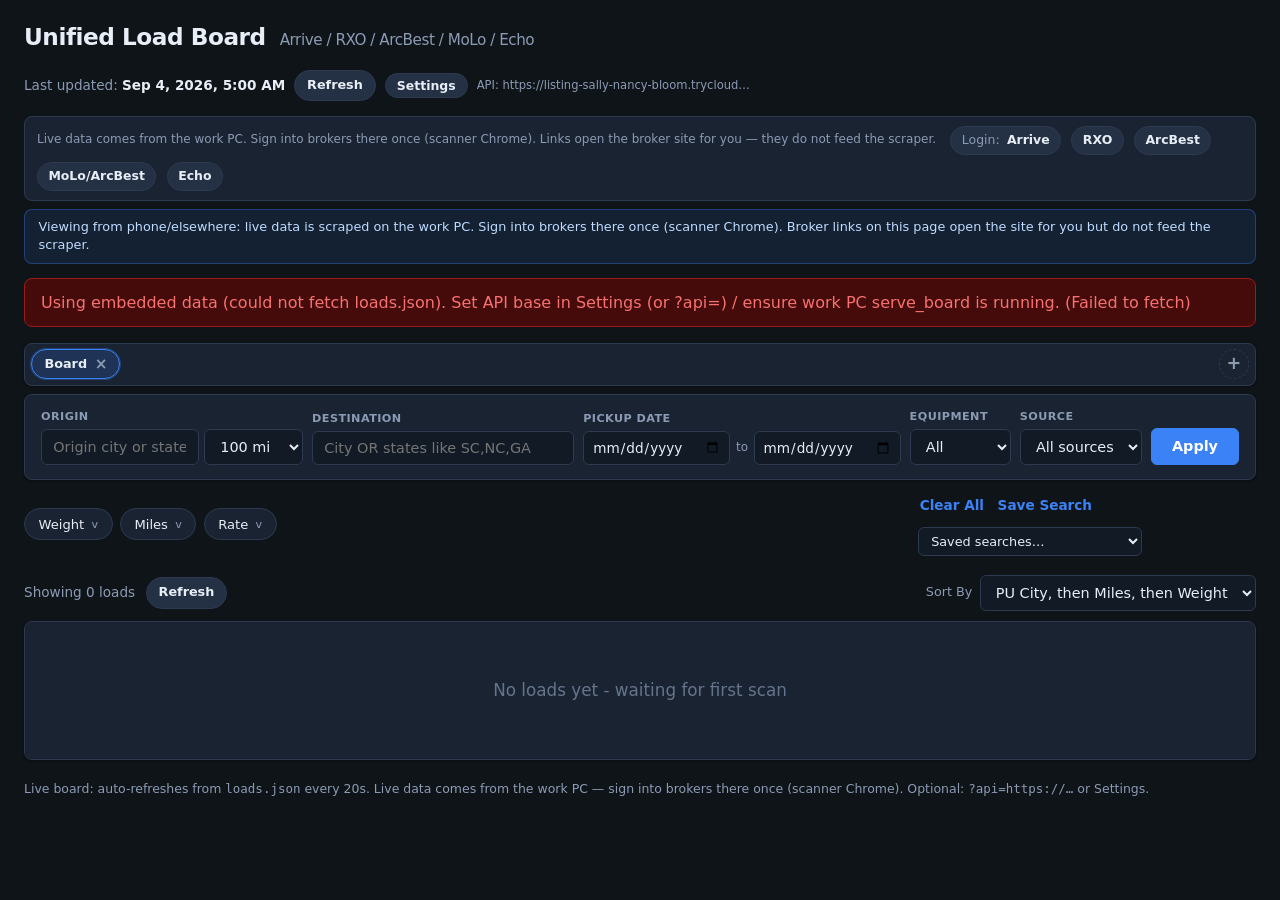
==== docs/index.html @ 33400868 "Initial unified load board: remote UI + quiet work-PC scraper Includes GitHub Pages package under do" ====
<!DOCTYPE html>
<html lang="en">
<head>
  <meta charset="UTF-8" />
  <meta name="viewport" content="width=device-width, initial-scale=1" />
  <title>Unified Load Board - Zygis V</title>
  <style>
    :root {
      --bg: #0f1419;
      --surface: #1a2332;
      --surface-2: #243044;
      --border: #2d3a4f;
      --text: #e8eef7;
      --muted: #8b9bb4;
      --accent: #3b82f6;
      --accent-hover: #2563eb;
      --accent-soft: rgba(59,130,246,.18);
      --arrive: #22c55e;
      --rxo: #f59e0b;
      --arcbest: #a78bfa;
      --echo: #38bdf8;
      --warn-bg: #422006;
      --warn-border: #b45309;
      --warn-text: #fcd34d;
      --empty: #64748b;
      --row-hover: #1e2a3d;
      --input-bg: #121a26;
      --shadow: 0 1px 3px rgba(0,0,0,.35);
      --pop-shadow: 0 8px 28px rgba(0,0,0,.45);
      --radius: 8px;
      --chip-radius: 999px;
      font-family: "Inter", "Segoe UI", system-ui, -apple-system, sans-serif;
    }

    * { box-sizing: border-box; margin: 0; padding: 0; }

    body {
      background: var(--bg);
      color: var(--text);
      min-height: 100vh;
      line-height: 1.45;
      padding: 1.25rem 1.5rem 2.5rem;
    }

    header {
      display: flex;
      flex-wrap: wrap;
      align-items: flex-end;
      justify-content: space-between;
      gap: 1rem;
      margin-bottom: 1.25rem;
    }

    h1 {
      font-size: 1.45rem;
      font-weight: 650;
      letter-spacing: -0.02em;
    }

    h1 span {
      color: var(--muted);
      font-weight: 500;
      font-size: 0.95rem;
      margin-left: 0.4rem;
    }

    .meta {
      color: var(--muted);
      font-size: 0.85rem;
    }

    .meta strong { color: var(--text); font-weight: 550; }

    .meta-actions {
      display: flex;
      flex-wrap: wrap;
      align-items: center;
      gap: 0.55rem;
    }

    .btn-refresh {
      appearance: none;
      border: 1px solid var(--border);
      background: var(--surface-2);
      color: var(--text);
      font: inherit;
      font-size: 0.8rem;
      font-weight: 600;
      padding: 0.35rem 0.75rem;
      border-radius: var(--chip-radius);
      cursor: pointer;
    }
    .btn-refresh:hover { background: var(--border); border-color: var(--muted); }
    .btn-refresh:disabled { opacity: 0.6; cursor: wait; }

    .broker-bar {
      display: flex;
      flex-wrap: wrap;
      align-items: center;
      gap: 0.45rem 0.65rem;
      margin: -0.35rem 0 1rem;
      padding: 0.55rem 0.75rem;
      background: var(--surface);
      border: 1px solid var(--border);
      border-radius: var(--radius);
    }
    .broker-bar .broker-help {
      color: var(--muted);
      font-size: 0.75rem;
      margin-right: 0.25rem;
    }
    .broker-link {
      display: inline-flex;
      align-items: center;
      gap: 0.3rem;
      text-decoration: none;
      color: var(--text);
      background: var(--surface-2);
      border: 1px solid var(--border);
      border-radius: var(--chip-radius);
      padding: 0.28rem 0.65rem;
      font-size: 0.78rem;
      font-weight: 600;
    }
    .broker-link:hover { border-color: var(--accent); color: var(--accent); }
    .broker-link .blabel { color: var(--muted); font-weight: 500; margin-right: 0.15rem; }
    .broker-link.Arrive:hover { border-color: var(--arrive); color: var(--arrive); }
    .broker-link.RXO:hover { border-color: var(--rxo); color: var(--rxo); }
    .broker-link.ArcBest:hover { border-color: var(--arcbest); color: var(--arcbest); }
    .broker-link.MoLo:hover { border-color: #f472b6; color: #f472b6; }
    .broker-link.Echo:hover { border-color: var(--echo); color: var(--echo); }

    .remote-note {
      display: none;
      background: rgba(59,130,246,.12);
      border: 1px solid rgba(59,130,246,.35);
      color: #bfdbfe;
      padding: 0.55rem 0.85rem;
      border-radius: var(--radius);
      margin: -0.5rem 0 0.85rem;
      font-size: 0.8rem;
      line-height: 1.4;
    }
    .remote-note.visible { display: block; }
    .remote-note code { font-size: 0.75rem; }

    .settings-panel {
      display: none;
      background: var(--surface);
      border: 1px solid var(--border);
      border-radius: var(--radius);
      padding: 0.75rem 0.9rem;
      margin: -0.35rem 0 1rem;
      gap: 0.5rem;
      flex-wrap: wrap;
      align-items: center;
    }
    .settings-panel.open { display: flex; }
    .settings-panel label { font-size: 0.78rem; color: var(--muted); }
    .settings-panel input {
      flex: 1 1 220px;
      min-width: 180px;
      background: var(--input-bg);
      border: 1px solid var(--border);
      color: var(--text);
      border-radius: var(--chip-radius);
      padding: 0.35rem 0.7rem;
      font-size: 0.82rem;
    }
    .settings-panel .btn-settings-save,
    .btn-settings {
      background: var(--surface-2);
      border: 1px solid var(--border);
      color: var(--text);
      border-radius: var(--chip-radius);
      padding: 0.28rem 0.7rem;
      font-size: 0.78rem;
      font-weight: 600;
      cursor: pointer;
    }
    .settings-panel .btn-settings-save:hover,
    .btn-settings:hover { border-color: var(--accent); color: var(--accent); }
    .api-base-pill {
      font-size: 0.72rem;
      color: var(--muted);
      max-width: 280px;
      overflow: hidden;
      text-overflow: ellipsis;
      white-space: nowrap;
    }


    .banner {
      display: none;
      background: var(--warn-bg);
      border: 1px solid var(--warn-border);
      color: var(--warn-text);
      padding: 0.65rem 1rem;
      border-radius: var(--radius);
      margin-bottom: 1rem;
      font-size: 0.9rem;
      font-weight: 550;
    }

    .banner.visible { display: block; }

    /* ---- Top search toolbar ---- */
    .search-bar {
      display: flex;
      flex-wrap: wrap;
      gap: 0.55rem;
      align-items: flex-end;
      background: var(--surface);
      border: 1px solid var(--border);
      border-radius: var(--radius);
      padding: 0.85rem 1rem;
      box-shadow: var(--shadow);
      margin-bottom: 0.65rem;
    }

    .field {
      display: flex;
      flex-direction: column;
      gap: 0.25rem;
      font-size: 0.7rem;
      text-transform: uppercase;
      letter-spacing: 0.04em;
      color: var(--muted);
      font-weight: 600;
    }

    .field.grow { flex: 1 1 10rem; min-width: 9rem; }

    input, select, button {
      font-family: inherit;
    }

    input[type="text"], input[type="search"], input[type="number"], input[type="date"], select {
      background: var(--input-bg);
      border: 1px solid var(--border);
      color: var(--text);
      border-radius: 6px;
      padding: 0.5rem 0.7rem;
      font-size: 0.9rem;
      outline: none;
      min-width: 0;
      width: 100%;
    }

    input:focus, select:focus {
      border-color: var(--accent);
      box-shadow: 0 0 0 2px rgba(59,130,246,.25);
    }

    .origin-combo {
      display: flex;
      gap: 0.35rem;
      align-items: stretch;
    }
    .origin-combo input { flex: 1 1 auto; }
    .origin-combo select {
      flex: 0 0 6.2rem;
      width: auto;
    }

    .date-range {
      display: flex;
      align-items: center;
      gap: 0.35rem;
    }
    .date-range input[type="date"] {
      background: var(--input-bg);
      border: 1px solid var(--border);
      color: var(--text);
      border-radius: 6px;
      padding: 0.45rem 0.5rem;
      font-size: 0.85rem;
      min-width: 0;
      width: 9.2rem;
    }
    .date-range .date-sep {
      color: var(--muted);
      font-size: 0.75rem;
      text-transform: none;
      letter-spacing: 0;
      font-weight: 500;
    }

    .btn-search {
      background: var(--accent);
      border: 1px solid var(--accent);
      color: #fff;
      border-radius: 6px;
      padding: 0.5rem 1.25rem;
      font-size: 0.9rem;
      font-weight: 600;
      cursor: pointer;
      align-self: flex-end;
      height: 2.35rem;
      min-width: 5.5rem;
    }

    .btn-search:hover { background: var(--accent-hover); border-color: var(--accent-hover); }

    /* ---- Location tabs ---- */
    .location-tabs {
      display: flex;
      flex-wrap: wrap;
      align-items: center;
      gap: 0.4rem;
      margin-bottom: 0.55rem;
      padding: 0.35rem 0.4rem;
      background: var(--surface);
      border: 1px solid var(--border);
      border-radius: var(--radius);
      box-shadow: var(--shadow);
    }
    .loc-tabs-list {
      display: flex;
      flex-wrap: wrap;
      align-items: center;
      gap: 0.35rem;
      flex: 1 1 auto;
      min-width: 0;
    }
    .loc-tab {
      display: inline-flex;
      align-items: center;
      gap: 0.3rem;
      background: var(--surface-2);
      border: 1px solid var(--border);
      color: var(--text);
      border-radius: var(--chip-radius);
      padding: 0.28rem 0.55rem 0.28rem 0.75rem;
      font-size: 0.8rem;
      font-weight: 600;
      cursor: pointer;
      user-select: none;
      max-width: 14rem;
      height: 1.85rem;
      box-sizing: border-box;
    }
    .loc-tab:hover { border-color: var(--muted); }
    .loc-tab.active {
      border-color: var(--accent);
      background: var(--accent-soft);
      box-shadow: 0 0 0 1px rgba(59,130,246,.35);
    }
    .loc-tab-label {
      overflow: hidden;
      text-overflow: ellipsis;
      white-space: nowrap;
      outline: none;
      min-width: 1.5rem;
      max-width: 11rem;
    }
    .loc-tab-label[contenteditable="true"] {
      background: var(--input-bg);
      border-radius: 4px;
      padding: 0 0.25rem;
      cursor: text;
      user-select: text;
    }
    .loc-tab-close {
      display: inline-flex;
      align-items: center;
      justify-content: center;
      width: 1.15rem;
      height: 1.15rem;
      border-radius: 50%;
      color: var(--muted);
      font-size: 0.95rem;
      line-height: 1;
      flex: 0 0 auto;
      cursor: pointer;
    }
    .loc-tab-close:hover {
      background: rgba(248,113,113,.18);
      color: #f87171;
    }
    .loc-tab-add {
      appearance: none;
      border: 1px dashed var(--border);
      background: transparent;
      color: var(--muted);
      border-radius: var(--chip-radius);
      width: 1.85rem;
      height: 1.85rem;
      font-size: 1.1rem;
      font-weight: 650;
      cursor: pointer;
      flex: 0 0 auto;
      line-height: 1;
      padding: 0;
    }
    .loc-tab-add:hover {
      border-color: var(--accent);
      color: var(--accent);
      background: var(--accent-soft);
    }

    /* ---- Chips row ---- */
    .chips-row {
      display: flex;
      flex-wrap: wrap;
      align-items: center;
      gap: 0.55rem 0.75rem;
      margin-bottom: 0.85rem;
      position: relative;
      overflow: visible;
      padding: 0.15rem 0 0.35rem;
      min-height: 2.2rem;
    }
    .chips-row .chips-left {
      display: flex;
      flex-wrap: wrap;
      align-items: center;
      gap: 0.45rem;
      flex: 1 1 auto;
      min-width: 0;
    }
    .chips-row .chips-actions {
      display: flex;
      flex-wrap: wrap;
      align-items: center;
      gap: 0.65rem;
      margin-left: auto;
      flex: 0 0 auto;
    }
    .link-btn {
      background: none;
      border: none;
      color: var(--accent);
      font-size: 0.85rem;
      font-weight: 600;
      cursor: pointer;
      padding: 0.25rem 0.1rem;
      white-space: nowrap;
    }
    .link-btn:hover { text-decoration: underline; color: var(--accent-hover); }
    .saved-select {
      background: var(--input-bg);
      border: 1px solid var(--border);
      color: var(--text);
      border-radius: 6px;
      padding: 0.3rem 0.5rem;
      font-size: 0.8rem;
      min-width: 9rem;
      max-width: 14rem;
    }

    .chip-wrap {
      position: relative;
      display: inline-flex;
      align-items: center;
      flex: 0 0 auto;
    }

    .chip {
      position: relative;
      display: inline-flex;
      align-items: center;
      gap: 0.35rem;
      background: var(--surface);
      border: 1px solid var(--border);
      color: var(--text);
      border-radius: var(--chip-radius);
      padding: 0.4rem 0.85rem;
      font-size: 0.82rem;
      cursor: pointer;
      user-select: none;
      white-space: nowrap;
      height: 2rem;
      box-sizing: border-box;
    }

    .chip:hover { border-color: var(--accent); }
    .chip.active {
      border-color: var(--accent);
      background: var(--accent-soft);
      box-shadow: 0 0 0 1px rgba(59,130,246,.35);
    }

    .chip .chip-caret {
      color: var(--muted);
      font-size: 0.7rem;
      margin-left: 0.1rem;
    }

    .chip-clear-all {
      background: none;
      border: none;
      color: var(--accent);
      font-size: 0.82rem;
      cursor: pointer;
      padding: 0.35rem 0.5rem;
      text-decoration: underline;
      text-underline-offset: 2px;
    }

    .chip-clear-all:hover { color: var(--accent-hover); }

    .popover {
      display: none !important;
      position: absolute;
      top: calc(100% + 8px);
      left: 0;
      z-index: 50;
      background: var(--surface-2);
      border: 1px solid var(--border);
      border-radius: var(--radius);
      padding: 0.9rem 1rem 0.85rem;
      min-width: 280px;
      box-shadow: var(--pop-shadow);
      white-space: normal;
    }

    .popover.open { display: block !important; }

    .popover h4 {
      font-size: 0.8rem;
      text-transform: uppercase;
      letter-spacing: 0.04em;
      color: var(--muted);
      margin-bottom: 0.65rem;
      font-weight: 650;
    }

    .range-values {
      display: flex;
      justify-content: space-between;
      font-size: 0.85rem;
      font-variant-numeric: tabular-nums;
      margin-bottom: 0.55rem;
      color: var(--text);
    }

    .dual-range {
      position: relative;
      height: 28px;
      margin: 0.2rem 0 0.75rem;
    }

    .dual-range input[type="range"] {
      position: absolute;
      left: 0;
      top: 8px;
      width: 100%;
      margin: 0;
      pointer-events: none;
      -webkit-appearance: none;
      appearance: none;
      background: transparent;
      height: 0;
    }

    .dual-range .track {
      position: absolute;
      left: 0;
      right: 0;
      top: 14px;
      height: 4px;
      background: var(--border);
      border-radius: 2px;
    }

    .dual-range .track-fill {
      position: absolute;
      top: 14px;
      height: 4px;
      background: var(--accent);
      border-radius: 2px;
      pointer-events: none;
    }

    .dual-range input[type="range"]::-webkit-slider-thumb {
      -webkit-appearance: none;
      appearance: none;
      pointer-events: auto;
      width: 16px;
      height: 16px;
      border-radius: 50%;
      background: #fff;
      border: 2px solid var(--accent);
      cursor: pointer;
      box-shadow: 0 1px 3px rgba(0,0,0,.4);
      position: relative;
      z-index: 2;
    }

    .dual-range input[type="range"]::-moz-range-thumb {
      pointer-events: auto;
      width: 16px;
      height: 16px;
      border-radius: 50%;
      background: #fff;
      border: 2px solid var(--accent);
      cursor: pointer;
      box-shadow: 0 1px 3px rgba(0,0,0,.4);
    }

    .dual-range input[type="range"]::-webkit-slider-runnable-track {
      height: 4px;
      background: transparent;
    }

    .dual-range input[type="range"]::-moz-range-track {
      height: 4px;
      background: transparent;
    }

    .range-inputs {
      display: flex;
      gap: 0.5rem;
      margin-bottom: 0.75rem;
    }

    .range-inputs label {
      flex: 1;
      display: flex;
      flex-direction: column;
      gap: 0.2rem;
      font-size: 0.68rem;
      text-transform: uppercase;
      letter-spacing: 0.04em;
      color: var(--muted);
      font-weight: 600;
    }

    .pop-actions {
      display: flex;
      justify-content: flex-end;
      gap: 0.45rem;
    }

    .btn-sm {
      background: var(--surface);
      border: 1px solid var(--border);
      color: var(--text);
      border-radius: 6px;
      padding: 0.35rem 0.7rem;
      font-size: 0.8rem;
      cursor: pointer;
    }

    .btn-sm:hover { background: var(--border); }

    .btn-sm.primary {
      background: var(--accent);
      border-color: var(--accent);
      color: #fff;
      font-weight: 600;
    }

    .btn-sm.primary:hover { background: var(--accent-hover); }

    /* ---- Stats + sort ---- */
    .stats-row {
      display: flex;
      flex-wrap: wrap;
      align-items: center;
      justify-content: space-between;
      gap: 0.75rem;
      margin-bottom: 0.65rem;
    }

    .stats {
      color: var(--muted);
      font-size: 0.85rem;
    }

    .sort-wrap {
      display: flex;
      align-items: center;
      gap: 0.45rem;
      font-size: 0.8rem;
      color: var(--muted);
    }

    .sort-wrap select {
      min-width: 15rem;
      width: auto;
    }

    .table-wrap {
      overflow-x: auto;
      border: 1px solid var(--border);
      border-radius: var(--radius);
      background: var(--surface);
      box-shadow: var(--shadow);
    }

    table {
      width: 100%;
      border-collapse: collapse;
      font-size: 0.875rem;
      min-width: 1280px;
    }

    th, td {
      padding: 0.7rem 0.75rem;
      text-align: left;
      border-bottom: 1px solid var(--border);
      white-space: nowrap;
    }

    th {
      background: var(--surface-2);
      color: var(--muted);
      font-size: 0.72rem;
      text-transform: uppercase;
      letter-spacing: 0.045em;
      font-weight: 650;
      cursor: pointer;
      user-select: none;
      position: sticky;
      top: 0;
      z-index: 1;
    }

    th:hover { color: var(--text); }
    th .sort-ind { opacity: 0.45; margin-left: 0.25rem; font-weight: 700; }
    th.active .sort-ind { opacity: 1; color: var(--accent); }

    tbody tr:hover { background: var(--row-hover); }
    tbody tr:last-child td { border-bottom: none; }

    .num { text-align: right; font-variant-numeric: tabular-nums; }
    th.num { text-align: right; }

    .badge {
      display: inline-block;
      padding: 0.15rem 0.5rem;
      border-radius: 999px;
      font-size: 0.75rem;
      font-weight: 650;
      letter-spacing: 0.02em;
    }

    .badge.Arrive { background: rgba(34,197,94,.15); color: var(--arrive); }
    .badge.RXO { background: rgba(245,158,11,.15); color: var(--rxo); }
    .badge.ArcBest { background: rgba(167,139,250,.15); color: var(--arcbest); }
    .badge.MoLo { background: rgba(244,114,182,.15); color: #f472b6; }
    .badge.Echo { background: rgba(56,189,248,.15); color: var(--echo); }

    .link a {
      color: var(--accent);
      text-decoration: none;
      font-weight: 550;
    }
    .link a:hover { text-decoration: underline; color: var(--accent-hover); }

    .notes {
      max-width: 160px;
      white-space: normal;
      color: var(--muted);
      font-size: 0.8rem;
    }

    .age {
      font-variant-numeric: tabular-nums;
      color: var(--muted);
      font-weight: 550;
    }

    .empty {
      text-align: center;
      padding: 3.5rem 1.5rem;
      color: var(--empty);
      font-size: 1.05rem;
    }

    .error {
      color: #f87171;
      background: #450a0a;
      border: 1px solid #991b1b;
      padding: 0.75rem 1rem;
      border-radius: var(--radius);
      margin-bottom: 1rem;
      display: none;
    }
    .error.visible { display: block; }

    footer {
      margin-top: 1.25rem;
      color: var(--muted);
      font-size: 0.78rem;
    }

    @media (max-width: 720px) {
      body { padding: 1rem; }
      .search-bar .field { flex: 1 1 45%; }
      .sort-wrap { width: 100%; }
      .sort-wrap select { width: 100%; min-width: 0; }
    }
  </style>
</head>
<body>
  <header>
    <div>
      <h1>Unified Load Board <span>Arrive / RXO / ArcBest / MoLo / Echo</span></h1>
    </div>
    <div class="meta-actions">
      <div class="meta">Last updated: <strong id="updatedAt">-</strong></div>
      <button type="button" class="btn-refresh" id="btnRefresh" title="Re-fetch loads.json now">Refresh</button>
      <button type="button" class="btn-settings" id="btnSettings" title="Set remote API base URL">Settings</button>
      <span class="api-base-pill" id="apiBasePill" title="Data API base"></span>
    </div>
  </header>

  <div class="broker-bar" id="brokerBar" aria-label="Broker login links">
    <span class="broker-help" id="brokerHelp">Live data comes from the work PC. Sign into brokers there once (scanner Chrome). Links below open the broker site for you — they do not feed the scraper.</span>
    <a class="broker-link Arrive" href="https://carrier.arrivelogistics.com/find-loads" target="_blank" rel="noopener noreferrer"><span class="blabel">Login:</span> Arrive</a>
    <a class="broker-link RXO" href="https://carrier.rxoconnect.rxo.com/loads/available-loads" target="_blank" rel="noopener noreferrer">RXO</a>
    <a class="broker-link ArcBest" href="https://carriers.arcb.com/Shipments" target="_blank" rel="noopener noreferrer">ArcBest</a>
    <a class="broker-link MoLo" href="https://carriers.arcb.com/Shipments" target="_blank" rel="noopener noreferrer">MoLo/ArcBest</a>
    <a class="broker-link Echo" href="https://echodrive.echo.com/carrier/10261/availableLoads" target="_blank" rel="noopener noreferrer">Echo</a>
  </div>

  <div class="settings-panel" id="settingsPanel" aria-label="API settings">
    <label for="apiBaseInput">API base URL (tunnel or work PC)</label>
    <input type="url" id="apiBaseInput" placeholder="https://xxxx.trycloudflare.com" autocomplete="off" />
    <button type="button" class="btn-settings-save" id="btnSaveApi">Save</button>
    <button type="button" class="btn-settings-save" id="btnClearApi">Clear (same origin)</button>
  </div>

  <div id="remoteNote" class="remote-note" role="status">
    Viewing from phone/elsewhere: live data is scraped on the work PC. Sign into brokers there once (scanner Chrome). Broker links on this page open the site for you but do not feed the scraper.
  </div>

  <div id="sampleBanner" class="banner" role="status">
    Sample data - not live. Rows with EXAMPLE- IDs are placeholders for UI demo only.
  </div>

  <div id="errorBox" class="error" role="alert"></div>

  <!-- Multi-location tabs (each tab keeps its own filter set) -->
  <div class="location-tabs" id="locationTabs" role="tablist" aria-label="Location boards">
    <div class="loc-tabs-list" id="locTabsList"></div>
    <button type="button" class="loc-tab-add" id="locTabAdd" title="Add location tab" aria-label="Add location tab">+</button>
  </div>

  <!-- Top search row (Arrive-like) -->
  <div class="search-bar" id="searchBar">
    <label class="field grow">Origin
      <div class="origin-combo">
        <input type="text" id="filterOrigin" placeholder="Origin city or state" autocomplete="off" aria-label="Origin city or state" />
        <select id="filterRadius" aria-label="Origin radius" title="Origin radius">
          <option value="50">50 mi</option>
          <option value="100" selected>100 mi</option>
          <option value="150">150 mi</option>
          <option value="250">250 mi</option>
          <option value="any">Any</option>
        </select>
      </div>
    </label>
    <label class="field grow">Destination
      <input type="text" id="filterDest" placeholder="City OR states like SC,NC,GA" autocomplete="off" aria-label="Destination city or states (e.g. SC, NC, GA)" title="Enter a city, or multiple US state codes: SC,NC,GA or SC NC GA" />
    </label>
    <label class="field">Pickup date
      <div class="date-range" role="group" aria-label="Pickup date range">
        <input type="date" id="filterPuFrom" aria-label="Pickup from date" />
        <span class="date-sep">to</span>
        <input type="date" id="filterPuTo" aria-label="Pickup to date" />
      </div>
    </label>
    <label class="field">Equipment
      <select id="filterEquipment" aria-label="Filter by equipment">
        <option value="">All</option>
      </select>
    </label>
    <label class="field">Source
      <select id="filterSource" aria-label="Filter by source">
        <option value="">All sources</option>
        <option value="Arrive">Arrive</option>
        <option value="RXO">RXO</option>
        <option value="ArcBest">ArcBest</option>
        <option value="MoLo">MoLo</option>
        <option value="Echo">Echo</option>
      </select>
    </label>
    <button type="button" class="btn-search" id="btnSearch">Apply</button>
  </div>

  <!-- Filter chips with popovers (popover MUST NOT live inside <button>) -->
  <div class="chips-row" id="chipsRow">
    <div class="chips-left">
      <div class="chip-wrap" id="wrapWeight">
        <button type="button" class="chip" id="chipWeight" data-chip="weight" aria-haspopup="true" aria-expanded="false">
          <span class="chip-label">Weight</span><span class="chip-caret">v</span>
        </button>
        <div class="popover" id="popWeight" role="dialog" aria-label="Weight filter">
          <h4>Weight (lbs)</h4>
          <div class="range-values">
            <span id="weightMinLabel">0</span>
            <span id="weightMaxLabel">0</span>
          </div>
          <div class="dual-range" id="weightDual">
            <div class="track"></div>
            <div class="track-fill" id="weightFill"></div>
            <input type="range" id="weightMinRange" aria-label="Min weight" />
            <input type="range" id="weightMaxRange" aria-label="Max weight" />
          </div>
          <div class="range-inputs">
            <label>Min <input type="number" id="weightMinNum" /></label>
            <label>Max <input type="number" id="weightMaxNum" /></label>
          </div>
          <div class="pop-actions">
            <button type="button" class="btn-sm" data-clear="weight">Clear</button>
            <button type="button" class="btn-sm primary" data-done="weight">Done</button>
          </div>
        </div>
      </div>

      <div class="chip-wrap" id="wrapMiles">
        <button type="button" class="chip" id="chipMiles" data-chip="miles" aria-haspopup="true" aria-expanded="false">
          <span class="chip-label">Miles</span><span class="chip-caret">v</span>
        </button>
        <div class="popover" id="popMiles" role="dialog" aria-label="Miles filter">
          <h4>Miles</h4>
          <div class="range-values">
            <span id="milesMinLabel">0</span>
            <span id="milesMaxLabel">0</span>
          </div>
          <div class="dual-range" id="milesDual">
            <div class="track"></div>
            <div class="track-fill" id="milesFill"></div>
            <input type="range" id="milesMinRange" aria-label="Min miles" />
            <input type="range" id="milesMaxRange" aria-label="Max miles" />
          </div>
          <div class="range-inputs">
            <label>Min <input type="number" id="milesMinNum" /></label>
            <label>Max <input type="number" id="milesMaxNum" /></label>
          </div>
          <div class="pop-actions">
            <button type="button" class="btn-sm" data-clear="miles">Clear</button>
            <button type="button" class="btn-sm primary" data-done="miles">Done</button>
          </div>
        </div>
      </div>

      <div class="chip-wrap" id="wrapRate">
        <button type="button" class="chip" id="chipRate" data-chip="rate" aria-haspopup="true" aria-expanded="false">
          <span class="chip-label">Rate</span><span class="chip-caret">v</span>
        </button>
        <div class="popover" id="popRate" role="dialog" aria-label="Rate filter">
          <h4>Rate ($)</h4>
          <div class="range-values">
            <span id="rateMinLabel">0</span>
            <span id="rateMaxLabel">0</span>
          </div>
          <div class="dual-range" id="rateDual">
            <div class="track"></div>
            <div class="track-fill" id="rateFill"></div>
            <input type="range" id="rateMinRange" aria-label="Min rate" />
            <input type="range" id="rateMaxRange" aria-label="Max rate" />
          </div>
          <div class="range-inputs">
            <label>Min <input type="number" id="rateMinNum" /></label>
            <label>Max <input type="number" id="rateMaxNum" /></label>
          </div>
          <div class="pop-actions">
            <button type="button" class="btn-sm" data-clear="rate">Clear</button>
            <button type="button" class="btn-sm primary" data-done="rate">Done</button>
          </div>
        </div>
      </div>
    </div>
    <div class="chips-actions">
      <button type="button" class="link-btn" id="clearAll">Clear All</button>
      <button type="button" class="link-btn" id="btnSaveSearch">Save Search</button>
      <select id="savedSearches" class="saved-select" aria-label="Saved searches">
        <option value="">Saved searches…</option>
      </select>
    </div>
  </div>

  <div class="stats-row">
    <div class="stats-left" style="display:flex;align-items:center;gap:0.65rem;flex-wrap:wrap;">
      <div class="stats" id="stats">Showing 0 loads</div>
      <button type="button" class="btn-refresh" id="btnRefreshStats" title="Re-fetch loads.json now">Refresh</button>
    </div>
    <div class="sort-wrap">
      <label for="sortPreset">Sort By</label>
      <select id="sortPreset" aria-label="Sort By">
        <option value="pu_miles_weight">PU City, then Miles, then Weight</option>
        <option value="miles_asc">Closest miles (low-high)</option>
        <option value="miles_desc">Farthest miles</option>
        <option value="weight_desc">Heaviest weight</option>
        <option value="weight_asc">Lightest weight</option>
        <option value="rate_desc">Highest rate</option>
        <option value="rate_asc">Lowest rate</option>
        <option value="newest">Newest on board</option>
        <option value="column">Column header (manual)</option>
      </select>
    </div>
  </div>

  <div class="table-wrap">
    <table id="loadsTable" aria-label="Consolidated loads">
      <thead>
        <tr>
          <th data-key="source">Source <span class="sort-ind">*</span></th>
          <th data-key="id">Load # <span class="sort-ind">*</span></th>
          <th data-key="pickup_city">PU City <span class="sort-ind">*</span></th>
          <th data-key="pickup_date">PU Date <span class="sort-ind">*</span></th>
          <th data-key="pickup_time">PU Time <span class="sort-ind">*</span></th>
          <th data-key="delivery_city">Del City <span class="sort-ind">*</span></th>
          <th data-key="delivery_date">Del Date <span class="sort-ind">*</span></th>
          <th data-key="delivery_time">Del Time <span class="sort-ind">*</span></th>
          <th class="num" data-key="weight">Weight <span class="sort-ind">*</span></th>
          <th class="num" data-key="pallets">Pallets <span class="sort-ind">*</span></th>
          <th data-key="equipment">Equip <span class="sort-ind">*</span></th>
          <th class="num" data-key="miles">Miles <span class="sort-ind">*</span></th>
          <th class="num" data-key="rate">Rate <span class="sort-ind">*</span></th>
          <th class="num" data-key="rpm">RPM <span class="sort-ind">*</span></th>
          <th data-key="seen_age">On board <span class="sort-ind">*</span></th>
          <th data-key="notes">Notes <span class="sort-ind">*</span></th>
        </tr>
      </thead>
      <tbody id="tbody"></tbody>
    </table>
    <div id="emptyState" class="empty" hidden>No loads yet - waiting for first scan</div>
  </div>

  <footer>
    Live board: auto-refreshes from <code>loads.json</code> every 20s. Live data comes from the work PC — sign into brokers there once (scanner Chrome). Optional: <code>?api=https://…</code> or Settings.
  </footer>

  <script src="config.js"></script>
  <script>
    (function () {
      const EMPTY = "-";
      const API_LS_KEY = "ulb_api_base";

      function resolveApiBase() {
        try {
          const q = new URLSearchParams(location.search).get("api");
          if (q && String(q).trim()) return String(q).trim().replace(/\/+$/, "");
        } catch (_) {}
        try {
          const ls = localStorage.getItem(API_LS_KEY);
          if (ls && String(ls).trim()) return String(ls).trim().replace(/\/+$/, "");
        } catch (_) {}
        try {
          if (typeof window.ULB_API_BASE === "string" && window.ULB_API_BASE.trim()) {
            return window.ULB_API_BASE.trim().replace(/\/+$/, "");
          }
        } catch (_) {}
        return "";
      }

      let API_BASE = resolveApiBase();

      function apiUrl(path) {
        const p = String(path || "").replace(/^\/+/, "");
        if (!API_BASE) return p;
        return API_BASE.replace(/\/+$/, "") + "/" + p;
      }

      function refreshApiUi() {
        const pill = document.getElementById("apiBasePill");
        const note = document.getElementById("remoteNote");
        const help = document.getElementById("brokerHelp");
        const input = document.getElementById("apiBaseInput");
        if (pill) {
          pill.textContent = API_BASE ? ("API: " + API_BASE) : "API: same origin";
          pill.title = API_BASE || location.origin || "same origin";
        }
        if (input && document.activeElement !== input) input.value = API_BASE || "";
        const remote = !!API_BASE || (location.hostname && location.hostname !== "localhost" && location.hostname !== "127.0.0.1");
        if (note) {
          if (remote) note.classList.add("visible");
          else note.classList.remove("visible");
        }
        if (help) {
          help.textContent = remote
            ? "Live data comes from the work PC. Sign into brokers there once (scanner Chrome). Links open the broker site for you — they do not feed the scraper."
            : "Local board: keep scanner Chrome signed in on this PC. Broker links open login pages (use the scanner Chrome profile for scraping).";
        }
      }

      const state = {
        loads: [],
        updatedAt: null,
        sortPreset: "pu_miles_weight",
        sortKey: "pickup_city",
        sortDir: "asc",
        dataSource: null,
        pickupFrom: "",
        pickupTo: "",
        // Applied filter snapshot (Search/Apply copies UI into these)
        applied: null,
        // Applied range filters (null = full / inactive)
        weightMin: null,
        weightMax: null,
        milesMin: null,
        milesMax: null,
        rateMin: null,
        rateMax: null,
        // Data-derived bounds
        bounds: {
          weight: { min: 0, max: 0 },
          miles: { min: 0, max: 0 },
          rate: { min: 0, max: 0 },
        },
        cityCoords: {},
        originIndex: {},
        zipCoords: {},
      };

      const el = {
        tbody: document.getElementById("tbody"),
        empty: document.getElementById("emptyState"),
        updatedAt: document.getElementById("updatedAt"),
        banner: document.getElementById("sampleBanner"),
        error: document.getElementById("errorBox"),
        stats: document.getElementById("stats"),
        origin: document.getElementById("filterOrigin"),
        radius: document.getElementById("filterRadius"),
        dest: document.getElementById("filterDest"),
        equipment: document.getElementById("filterEquipment"),
        source: document.getElementById("filterSource"),
        puFrom: document.getElementById("filterPuFrom"),
        puTo: document.getElementById("filterPuTo"),
        sortPreset: document.getElementById("sortPreset"),
        btnSearch: document.getElementById("btnSearch"),
        locTabsList: document.getElementById("locTabsList"),
        locTabAdd: document.getElementById("locTabAdd"),
        clearAll: document.getElementById("clearAll"),
        btnSaveSearch: document.getElementById("btnSaveSearch"),
        btnRefresh: document.getElementById("btnRefresh"),
        btnRefreshStats: document.getElementById("btnRefreshStats"),
        savedSearches: document.getElementById("savedSearches"),
        table: document.getElementById("loadsTable"),
        chipWeight: document.getElementById("chipWeight"),
        chipMiles: document.getElementById("chipMiles"),
        chipRate: document.getElementById("chipRate"),
      };

      function rpm(load) {
        if (load.rate == null || load.miles == null || Number(load.miles) === 0) return null;
        return Number(load.rate) / Number(load.miles);
      }

      /**
       * parseWeight(val): number from "43290", "43,290 LBS", "30.1".
       * If string clearly contains "ton"/"tons", treat as tons*2000.
       * Arrive-style small decimals like 30.1 with no tons marker are kept as-is
       * (filter on the numeric value; do not auto-scale to pounds).
       */
      function parseWeight(val) {
        if (val == null || val === "") return null;
        if (typeof val === "number" && !Number.isNaN(val)) return val;
        const s = String(val).trim();
        const cleaned = s.replace(/,/g, "");
        const m = cleaned.match(/(\d+(?:\.\d+)?)/);
        if (!m) return null;
        let n = parseFloat(m[1]);
        if (Number.isNaN(n)) return null;
        if (/\btons?\b/i.test(s)) n = n * 2000;
        return n;
      }

      /** parseMiles(val): number from miles field */
      function parseMiles(val) {
        if (val == null || val === "") return null;
        if (typeof val === "number" && !Number.isNaN(val)) return val;
        const cleaned = String(val).replace(/,/g, "");
        const m = cleaned.match(/(\d+(?:\.\d+)?)/);
        if (!m) return null;
        const n = parseFloat(m[1]);
        return Number.isNaN(n) ? null : n;
      }

      /** cityMatch(hay, needle): case-insensitive includes */
      function cityMatch(hay, needle) {
        if (!needle) return true;
        return String(hay || "").toLowerCase().includes(String(needle).toLowerCase());
      }

      /** US state / DC codes for dest multi-state filter */
      const US_STATE_CODES = {
        AL:1,AK:1,AZ:1,AR:1,CA:1,CO:1,CT:1,DE:1,FL:1,GA:1,HI:1,ID:1,IL:1,IN:1,IA:1,KS:1,
        KY:1,LA:1,ME:1,MD:1,MA:1,MI:1,MN:1,MS:1,MO:1,MT:1,NE:1,NV:1,NH:1,NJ:1,NM:1,NY:1,
        NC:1,ND:1,OH:1,OK:1,OR:1,PA:1,RI:1,SC:1,SD:1,TN:1,TX:1,UT:1,VT:1,VA:1,WA:1,WV:1,
        WI:1,WY:1,DC:1
      };

      /**
       * If dest looks like a list of 2-letter US state codes (2+ codes, or a single
       * valid state alone), return uppercase codes[]; else null (use cityMatch).
       * Accepts: "SC, NC, GA" | "SC NC GA" | "SC/NC/GA" | "SC"
       */
      function parseDestStateList(destQ) {
        const raw = String(destQ || "").trim();
        if (!raw) return null;
        // City strings like "Hartsville, SC" or "Dallas, TX 75201" are NOT state lists
        if (/,/.test(raw) && /[A-Za-z]{3,}/.test(raw)) return null;
        const parts = raw.split(/[,\/|\s]+/).map((p) => p.trim()).filter(Boolean);
        if (!parts.length) return null;
        const codes = [];
        for (const p of parts) {
          if (!/^[A-Za-z]{2}$/.test(p)) return null;
          const up = p.toUpperCase();
          if (!US_STATE_CODES[up]) return null;
          if (codes.indexOf(up) < 0) codes.push(up);
        }
        if (codes.length >= 2) return codes;
        if (codes.length === 1) return codes; // single 2-letter state alone
        return null;
      }

      /** Parse delivery state from delivery_city / destination blobs. */
      function parseDeliveryState(load) {
        const hay = String(
          (load && (load.delivery_city || load.destination || load.delivery || "")) || ""
        ).replace(/\s+/g, " ").trim();
        if (!hay) return "";
        // "City, SC 29550" | "Hartsville, SC" | "SC 29550" | "PA 16881" | "... SC"
        let m = hay.match(/,\s*([A-Za-z]{2})(?:\s+\d{5}(?:-\d{4})?)?\s*$/);
        if (m && US_STATE_CODES[m[1].toUpperCase()]) return m[1].toUpperCase();
        m = hay.match(/^([A-Za-z]{2})(?:\s+\d{5}(?:-\d{4})?)?\s*$/);
        if (m && US_STATE_CODES[m[1].toUpperCase()]) return m[1].toUpperCase();
        m = hay.match(/\b([A-Za-z]{2})\s+\d{5}(?:-\d{4})?\b/);
        if (m && US_STATE_CODES[m[1].toUpperCase()]) return m[1].toUpperCase();
        m = hay.match(/\b([A-Za-z]{2})\s*$/);
        if (m && US_STATE_CODES[m[1].toUpperCase()]) return m[1].toUpperCase();
        return "";
      }

      function parseCityState(s) {
        s = String(s || "").replace(/\s+/g, " ").trim();
        s = s.replace(/\s+\d{5}(-\d{4})?$/, "");
        const m = s.match(/^(.+),\s*([A-Za-z]{2})$/);
        if (m) return { city: m[1].trim(), state: m[2].toUpperCase() };
        return { city: s, state: "" };
      }

      function haversineMiles(lat1, lon1, lat2, lon2) {
        const R = 3958.7613;
        const toRad = (d) => (d * Math.PI) / 180;
        const dLat = toRad(lat2 - lat1);
        const dLon = toRad(lon2 - lon1);
        const a =
          Math.sin(dLat / 2) * Math.sin(dLat / 2) +
          Math.cos(toRad(lat1)) * Math.cos(toRad(lat2)) *
            Math.sin(dLon / 2) * Math.sin(dLon / 2);
        return 2 * R * Math.asin(Math.min(1, Math.sqrt(a)));
      }

      function lookupOriginCoords(query) {
        const q = String(query || "").trim();
        if (!q) return null;
        const parsed = parseCityState(q);
        if (parsed.city && parsed.state) {
          const key = parsed.city.toLowerCase() + ", " + parsed.state.toLowerCase();
          const hit = state.originIndex[key];
          if (hit) return { lat: hit[0], lon: hit[1], key: key };
        }
        if (state.cityCoords[q]) {
          const c = state.cityCoords[q];
          return { lat: c.lat, lon: c.lon, key: q };
        }
        const needle = q.toLowerCase();
        let best = null;
        for (const [k, v] of Object.entries(state.originIndex)) {
          if (k === needle) return { lat: v[0], lon: v[1], key: k };
          if (!best && (k.includes(needle) || needle.includes(k.split(",")[0].trim()))) {
            best = { lat: v[0], lon: v[1], key: k };
          }
        }
        return best;
      }

      function lookupZip(zip) {
        if (!zip) return null;
        const z = String(zip).replace(/\D/g, "").slice(0, 5);
        if (z.length !== 5) return null;
        const rec = state.zipCoords[z];
        if (!rec) return null;
        if (rec.lat != null && rec.lon != null) return { lat: rec.lat, lon: rec.lon, label: rec.label || "" };
        if (rec.label) {
          const key = String(rec.label).toLowerCase();
          const hit = state.originIndex[key];
          if (hit) return { lat: hit[0], lon: hit[1], label: rec.label };
        }
        return rec.label ? { label: rec.label } : null;
      }

      function coordsForLoadCity(rawCity) {
        if (!rawCity) return null;
        if (state.cityCoords[rawCity]) {
          const c = state.cityCoords[rawCity];
          return { lat: c.lat, lon: c.lon };
        }
        const s = String(rawCity).trim();
        // RXO-style "IL 60410" or bare zip
        let m = s.match(/^([A-Za-z]{2})\s+(\d{5})(?:-\d{4})?$/);
        if (m) {
          const z = lookupZip(m[2]);
          if (z && z.lat != null) return { lat: z.lat, lon: z.lon };
        }
        m = s.match(/\b(\d{5})(?:-\d{4})?\b/);
        if (m) {
          const z = lookupZip(m[1]);
          if (z && z.lat != null) return { lat: z.lat, lon: z.lon };
        }
        const parsed = parseCityState(rawCity);
        if (parsed.city && parsed.state) {
          const key = parsed.city.toLowerCase() + ", " + parsed.state.toLowerCase();
          const hit = state.originIndex[key];
          if (hit) return { lat: hit[0], lon: hit[1] };
        }
        return null;
      }

      function displayCity(rawCity) {
        const s = String(rawCity || "").trim();
        if (!s) return "";
        let m = s.match(/^([A-Za-z]{2})\s+(\d{5})(?:-\d{4})?$/);
        if (m) {
          const z = lookupZip(m[2]);
          if (z && z.label) return z.label + " " + m[2];
        }
        return s;
      }

      function originRadiusMiles() {
        if (el.radius.value === "any") return Infinity;
        const v = parseInt(el.radius.value, 10);
        return Number.isFinite(v) ? v : 100;
      }

      function parsePallets(val) {
        if (val == null || val === "") return null;
        if (typeof val === "number" && !Number.isNaN(val)) return val;
        const cleaned = String(val).replace(/,/g, "");
        const m = cleaned.match(/(\d+(?:\.\d+)?)/);
        if (!m) return null;
        const n = parseFloat(m[1]);
        return Number.isNaN(n) ? null : n;
      }

      function parseRate(val) {
        if (val == null || val === "") return null;
        if (typeof val === "number" && !Number.isNaN(val)) return val;
        const cleaned = String(val).replace(/[$,]/g, "");
        const m = cleaned.match(/(\d+(?:\.\d+)?)/);
        if (!m) return null;
        const n = parseFloat(m[1]);
        return Number.isNaN(n) ? null : n;
      }

      function formatWeight(val) {
        if (val == null || val === "") return EMPTY;
        if (typeof val === "number" && !Number.isNaN(val)) {
          return val.toLocaleString(undefined, { maximumFractionDigits: 0 });
        }
        const s = String(val).trim();
        return s || EMPTY;
      }

      function formatPallets(val) {
        if (val == null || val === "") return EMPTY;
        if (typeof val === "number" && !Number.isNaN(val)) return String(val);
        const s = String(val).trim();
        return s || EMPTY;
      }

      function formatMoney(n) {
        if (n == null || n === "") return EMPTY;
        return "$" + Number(n).toLocaleString(undefined, { maximumFractionDigits: 0 });
      }

      function formatRpm(n) {
        if (n == null || Number.isNaN(n)) return EMPTY;
        return "$" + n.toFixed(2);
      }

      function formatNum(n) {
        if (n == null || n === "") return EMPTY;
        return Number(n).toLocaleString();
      }

      function formatCell(v) {
        if (v == null || v === "") return EMPTY;
        return String(v);
      }

      function formatUpdated(iso) {
        if (!iso) return EMPTY;
        try {
          const dt = new Date(iso);
          if (Number.isNaN(dt.getTime())) return iso;
          return dt.toLocaleString(undefined, {
            dateStyle: "medium",
            timeStyle: "short",
          });
        } catch (_) {
          return iso;
        }
      }

      function asciiDashes(s) {
        return String(s == null ? "" : s)
          .replace(/[\u2013\u2014\u2012\u2015]/g, "-")
          .replace(/\u2026/g, "...")
          .replace(/[\u2190-\u21FF]/g, "-")
          .replace(/\u00B7/g, "|");
      }

      function normalizeCityKey(s) {
        return String(s || "")
          .toLowerCase()
          .replace(/[^a-z0-9]+/g, " ")
          .trim();
      }

      function displayNotes(load) {
        const pu = load.pickup_city || load.origin || "";
        const de = load.delivery_city || load.destination || "";
        const parts = [];
        if (load.status) parts.push(String(load.status));
        if (load.notes) parts.push(String(load.notes));
        let raw = asciiDashes(parts.filter(Boolean).join(" | ")).trim();
        if (!raw) return "";

        const norm = normalizeCityKey(raw);
        const puKey = normalizeCityKey(pu);
        const deKey = normalizeCityKey(de);
        if (puKey && deKey) {
          const onlyCities =
            norm === puKey + " " + deKey ||
            norm === deKey + " " + puKey ||
            norm === puKey + " " + puKey ||
            (norm === puKey && norm === deKey);
          if (onlyCities) return "";
        }
        if (puKey && !deKey && norm === puKey) return "";
        if (deKey && !puKey && norm === deKey) return "";

        const laneLike = asciiDashes(raw)
          .split(/\s*[|/]\s*|\s+-\s+/)
          .map(normalizeCityKey)
          .filter(Boolean);
        if (
          laneLike.length >= 1 &&
          laneLike.length <= 2 &&
          laneLike.every((c) => c === puKey || c === deKey)
        ) {
          return "";
        }

        return raw;
      }

      function hasExampleRows(loads) {
        return loads.some(
          (l) =>
            String(l.id || "").toUpperCase().startsWith("EXAMPLE-") ||
            String(l.notes || "").toUpperCase().includes("EXAMPLE")
        );
      }

      function populateEquipmentOptions(loads) {
        const current = el.equipment.value;
        el.equipment.innerHTML = "";
        const opts = [
          { value: "", label: "All" },
          { value: "Dry Van", label: "Dry Van" },
          { value: "Reefer", label: "Reefer" },
        ];
        opts.forEach((o) => {
          const opt = document.createElement("option");
          opt.value = o.value;
          opt.textContent = o.label;
          el.equipment.appendChild(opt);
        });
        if (current === "Dry Van" || current === "Reefer" || current === "") {
          el.equipment.value = current;
        } else if (/reefer/i.test(current)) {
          el.equipment.value = "Reefer";
        } else if (/van/i.test(current)) {
          el.equipment.value = "Dry Van";
        } else {
          el.equipment.value = "";
        }
      }

      function pickupCity(l) {
        return displayCity(l.pickup_city || l.origin || "");
      }

      function deliveryCity(l) {
        return displayCity(l.delivery_city || l.destination || "");
      }

      /** Best-effort pickup date parse; returns Date at local midnight or null */
      function parsePickupDate(val) {
        if (val == null || val === "") return null;
        const s = String(val).trim();
        const yearNow = new Date().getFullYear();
        // ISO / YYYY-MM-DD
        let m = s.match(/^(\d{4})-(\d{2})-(\d{2})/);
        if (m) {
          const d = new Date(Number(m[1]), Number(m[2]) - 1, Number(m[3]));
          return Number.isNaN(d.getTime()) ? null : d;
        }
        // MM-DD-YYYY or MM/DD/YYYY (ArcBest)
        m = s.match(/^(\d{1,2})[\/\-](\d{1,2})[\/\-](\d{2,4})/);
        if (m) {
          let y = Number(m[3]);
          if (y < 100) y += 2000;
          const d = new Date(y, Number(m[1]) - 1, Number(m[2]));
          return Number.isNaN(d.getTime()) ? null : d;
        }
        // "Fri Sep 11" / "Sep 11" / "SEP 04" (Arrive / Echo) — assume current year
        m = s.match(/(?:Mon|Tue|Wed|Thu|Fri|Sat|Sun)?\s*(Jan|Feb|Mar|Apr|May|Jun|Jul|Aug|Sep|Oct|Nov|Dec)[a-z]*\s+(\d{1,2})(?:,?\s*(\d{4}))?/i);
        if (m) {
          const months = {jan:0,feb:1,mar:2,apr:3,may:4,jun:5,jul:6,aug:7,sep:8,oct:9,nov:10,dec:11};
          const mo = months[m[1].slice(0,3).toLowerCase()];
          const day = Number(m[2]);
          const y = m[3] ? Number(m[3]) : yearNow;
          const d = new Date(y, mo, day);
          return Number.isNaN(d.getTime()) ? null : d;
        }
        const tryDate = new Date(s);
        if (!Number.isNaN(tryDate.getTime())) {
          return new Date(tryDate.getFullYear(), tryDate.getMonth(), tryDate.getDate());
        }
        return null;
      }

      function equipmentFamily(s) {
        const t = String(s || "").toLowerCase().replace(/[^a-z0-9]+/g, " ").trim();
        if (!t) return "";
        // Reefer wins if mentioned (Echo can list Van + Reefer on one load)
        if (/reefer|refrigerat/.test(t)) return "reefer";
        if (/van|dry\s*van|\bv\b|\bvr\b/.test(t)) return "van";
        if (/flat|\bfd\b/.test(t)) return "flatbed";
        return t;
      }

      function equipmentMatch(loadEquip, filterEquip) {
        if (!filterEquip) return true;
        const a = String(loadEquip || "").toLowerCase().trim();
        const b = String(filterEquip || "").toLowerCase().trim();
        if (!a) return true; // unknown equip kept
        const fa = equipmentFamily(a);
        const fb = equipmentFamily(b);
        // Dual "Van or Reefer" / "Van/Reefer" should match Dry Van AND Reefer filters
        if (fb === "van") return fa === "van" || /\bvan\b|dry\s*van/.test(a);
        if (fb === "reefer") return fa === "reefer" || /reefer|refrigerat/.test(a);
        if (a === b || a.includes(b) || b.includes(a)) return true;
        return fa && fb && fa === fb;
      }

      function isoDate(d) {
        const y = d.getFullYear();
        const m = String(d.getMonth() + 1).padStart(2, "0");
        const day = String(d.getDate()).padStart(2, "0");
        return y + "-" + m + "-" + day;
      }

      function initDateInputs() {
        const today = startOfToday();
        const max = addDays(today, 30);
        el.puFrom.min = isoDate(today);
        el.puTo.min = isoDate(today);
        el.puFrom.max = isoDate(max);
        el.puTo.max = isoDate(max);
        if (!el.puFrom.value) el.puFrom.value = "";
        if (!el.puTo.value) el.puTo.value = "";
      }

      function startOfToday() {
        const n = new Date();
        return new Date(n.getFullYear(), n.getMonth(), n.getDate());
      }

      function addDays(d, n) {
        const x = new Date(d.getTime());
        x.setDate(x.getDate() + n);
        return x;
      }

      function nullsLastCmp(av, bv, dir) {
        const aNull = av == null || av === "";
        const bNull = bv == null || bv === "";
        if (aNull && bNull) return 0;
        if (aNull) return 1;
        if (bNull) return -1;
        if (typeof av === "number" && typeof bv === "number") return (av - bv) * dir;
        return String(av).localeCompare(String(bv), undefined, {
          numeric: true,
          sensitivity: "base",
        }) * dir;
      }

      function sortRows(rows) {
        const preset = state.sortPreset;
        const copy = rows.slice();

        if (preset === "pu_miles_weight") {
          copy.sort((a, b) => {
            let c = nullsLastCmp(
              String(pickupCity(a)).toLowerCase(),
              String(pickupCity(b)).toLowerCase(),
              1
            );
            if (c !== 0) return c;
            c = nullsLastCmp(parseMiles(a.miles), parseMiles(b.miles), 1);
            if (c !== 0) return c;
            return nullsLastCmp(parseWeight(a.weight), parseWeight(b.weight), -1);
          });
          return copy;
        }

        if (preset === "miles_asc" || preset === "miles_desc") {
          const dir = preset === "miles_asc" ? 1 : -1;
          copy.sort((a, b) =>
            nullsLastCmp(parseMiles(a.miles), parseMiles(b.miles), dir)
          );
          return copy;
        }

        if (preset === "weight_desc" || preset === "weight_asc") {
          const dir = preset === "weight_asc" ? 1 : -1;
          copy.sort((a, b) =>
            nullsLastCmp(parseWeight(a.weight), parseWeight(b.weight), dir)
          );
          return copy;
        }

        if (preset === "rate_desc" || preset === "rate_asc") {
          const dir = preset === "rate_asc" ? 1 : -1;
          copy.sort((a, b) =>
            nullsLastCmp(parseRate(a.rate), parseRate(b.rate), dir)
          );
          return copy;
        }

        if (preset === "newest") {
          copy.sort((a, b) =>
            nullsLastCmp(a.first_seen_at || "", b.first_seen_at || "", -1)
          );
          return copy;
        }

        // column header mode
        const key = state.sortKey;
        const dir = state.sortDir === "asc" ? 1 : -1;
        copy.sort((a, b) => {
          let av, bv;
          if (key === "rpm") {
            av = rpm(a);
            bv = rpm(b);
          } else if (key === "seen_age") {
            av = a.first_seen_at || "";
            bv = b.first_seen_at || "";
          } else if (key === "pickup_city") {
            av = pickupCity(a);
            bv = pickupCity(b);
          } else if (key === "delivery_city") {
            av = deliveryCity(a);
            bv = deliveryCity(b);
          } else if (key === "weight") {
            av = parseWeight(a.weight);
            bv = parseWeight(b.weight);
          } else if (key === "pallets") {
            av = parsePallets(a.pallets);
            bv = parsePallets(b.pallets);
          } else if (key === "miles") {
            av = parseMiles(a.miles);
            bv = parseMiles(b.miles);
          } else if (key === "rate") {
            av = parseRate(a.rate);
            bv = parseRate(b.rate);
          } else if (key === "notes") {
            av = displayNotes(a);
            bv = displayNotes(b);
          } else {
            av = a[key];
            bv = b[key];
          }
          return nullsLastCmp(av, bv, dir);
        });
        return copy;
      }

      function matchesPickupDateRange(l, fromStr, toStr) {
        if (!fromStr && !toStr) return true;
        const d = parsePickupDate(l.pickup_date || l.pickup);
        if (!d) return true; // keep unparsable
        if (fromStr) {
          const from = parsePickupDate(fromStr);
          if (from && d.getTime() < from.getTime()) return false;
        }
        if (toStr) {
          const to = parsePickupDate(toStr);
          if (to && d.getTime() > to.getTime()) return false;
        }
        return true;
      }

      function readUiFilters() {
        return {
          origin: el.origin.value.trim(),
          radius: el.radius.value,
          dest: el.dest.value.trim(),
          equipment: el.equipment.value,
          source: el.source.value,
          pickupFrom: el.puFrom.value || "",
          pickupTo: el.puTo.value || "",
          weightMin: state.weightMin,
          weightMax: state.weightMax,
          milesMin: state.milesMin,
          milesMax: state.milesMax,
          rateMin: state.rateMin,
          rateMax: state.rateMax,
        };
      }

      function applyUiFilters() {
        // Pull current chip draft ranges into state, then snapshot
        ["weight", "miles", "rate"].forEach((name) => {
          const minR = document.getElementById(name + "MinRange");
          const maxR = document.getElementById(name + "MaxRange");
          if (!minR || !maxR) return;
          let a = Number(minR.value);
          let b = Number(maxR.value);
          if (a > b) { const t = a; a = b; b = t; }
          state[name + "Min"] = a;
          state[name + "Max"] = b;
        });
        state.applied = readUiFilters();
        state.pickupFrom = state.applied.pickupFrom;
        state.pickupTo = state.applied.pickupTo;
        persistActiveTabFilters(state.applied);
        closeAllPopovers();
        render();
      }

      function filteredLoads() {
        const f = state.applied || readUiFilters();
        const originQ = f.origin || "";
        const destQ = f.dest || "";
        const equipment = f.equipment || "";
        const source = f.source || "";

        let rows = state.loads.slice();

        if (source) rows = rows.filter((l) => l.source === source);
        if (equipment) rows = rows.filter((l) => equipmentMatch(l.equipment, equipment));

        if (originQ) {
          const originCoords = lookupOriginCoords(originQ);
          const radiusVal = f.radius != null ? f.radius : el.radius.value;
          const radiusMi = radiusVal === "any" ? Infinity : (parseInt(radiusVal, 10) || 100);
          rows = rows.filter((l) => {
            // Use RAW city for coords (RXO "IL 60440"); displayCity is only for UI text
            const rawCity = String(l.pickup_city || l.origin || "").trim();
            const hay = (pickupCity(l) + " " + rawCity).trim();
            if (cityMatch(hay, originQ)) return true;
            if (!originCoords) return false;
            // radius "any" => no distance limit
            if (!Number.isFinite(radiusMi)) return true;
            const cc = coordsForLoadCity(rawCity) || coordsForLoadCity(pickupCity(l));
            if (!cc) return false;
            const dist = haversineMiles(originCoords.lat, originCoords.lon, cc.lat, cc.lon);
            return dist <= radiusMi;
          });
        }

        if (destQ) {
          const destStates = parseDestStateList(destQ);
          if (destStates && destStates.length) {
            const want = {};
            destStates.forEach((s) => { want[s] = true; });
            rows = rows.filter((l) => {
              const st = parseDeliveryState(l);
              if (st && want[st]) return true;
              // Also allow cityMatch against raw hay for "ST ZIP" edge cases
              const hay = (deliveryCity(l) + " " + (l.delivery_city || "") + " " + (l.destination || "")).trim();
              return destStates.some((s) => cityMatch(hay, s) || new RegExp("\\b" + s + "\\b", "i").test(hay));
            });
          } else {
            rows = rows.filter((l) => {
              const hay = (deliveryCity(l) + " " + (l.destination || "")).trim();
              return cityMatch(hay, destQ);
            });
          }
        }

        rows = rows.filter((l) => matchesPickupDateRange(l, f.pickupFrom || "", f.pickupTo || ""));

        const wMin = f.weightMin != null ? f.weightMin : state.weightMin;
        const wMax = f.weightMax != null ? f.weightMax : state.weightMax;
        const weightActive =
          wMin != null &&
          wMax != null &&
          (wMin > state.bounds.weight.min || wMax < state.bounds.weight.max);
        if (weightActive) {
          rows = rows.filter((l) => {
            const w = parseWeight(l.weight);
            if (w == null) return true;
            return w >= wMin && w <= wMax;
          });
        }

        const mMin = f.milesMin != null ? f.milesMin : state.milesMin;
        const mMax = f.milesMax != null ? f.milesMax : state.milesMax;
        const milesActive =
          mMin != null &&
          mMax != null &&
          (mMin > state.bounds.miles.min || mMax < state.bounds.miles.max);
        if (milesActive) {
          rows = rows.filter((l) => {
            const m = parseMiles(l.miles);
            if (m == null) return true;
            return m >= mMin && m <= mMax;
          });
        }

        const rMin = f.rateMin != null ? f.rateMin : state.rateMin;
        const rMax = f.rateMax != null ? f.rateMax : state.rateMax;
        const rateActive =
          rMin != null &&
          rMax != null &&
          (rMin > state.bounds.rate.min || rMax < state.bounds.rate.max);
        if (rateActive) {
          rows = rows.filter((l) => {
            const r = parseRate(l.rate);
            if (r == null) return true;
            return r >= rMin && r <= rMax;
          });
        }

        return sortRows(rows);
      }

      function activeHeaderKey() {
        if (state.sortPreset === "column") return state.sortKey;
        if (state.sortPreset === "pu_miles_weight") return "pickup_city";
        if (state.sortPreset === "miles_asc" || state.sortPreset === "miles_desc") return "miles";
        if (state.sortPreset === "weight_desc" || state.sortPreset === "weight_asc") return "weight";
        if (state.sortPreset === "rate_desc" || state.sortPreset === "rate_asc") return "rate";
        if (state.sortPreset === "newest") return "seen_age";
        return null;
      }

      function activeHeaderDir() {
        if (state.sortPreset === "column") return state.sortDir;
        if (
          state.sortPreset === "miles_desc" ||
          state.sortPreset === "weight_desc" ||
          state.sortPreset === "rate_desc" ||
          state.sortPreset === "newest"
        ) {
          return "desc";
        }
        return "asc";
      }

      function fmtChipNum(n) {
        return Number(n).toLocaleString(undefined, { maximumFractionDigits: 0 });
      }

      function updateChipLabels() {
        const bw = state.bounds.weight;
        const bm = state.bounds.miles;
        const br = state.bounds.rate;

        const wActive =
          state.weightMin != null &&
          state.weightMax != null &&
          (state.weightMin > bw.min || state.weightMax < bw.max);
        const mActive =
          state.milesMin != null &&
          state.milesMax != null &&
          (state.milesMin > bm.min || state.milesMax < bm.max);
        const rActive =
          state.rateMin != null &&
          state.rateMax != null &&
          (state.rateMin > br.min || state.rateMax < br.max);

        el.chipWeight.classList.toggle("active", wActive);
        el.chipMiles.classList.toggle("active", mActive);
        el.chipRate.classList.toggle("active", rActive);

        el.chipWeight.querySelector(".chip-label").textContent = wActive
          ? fmtChipNum(state.weightMin) + " to " + fmtChipNum(state.weightMax) + " lbs"
          : "Weight";
        el.chipMiles.querySelector(".chip-label").textContent = mActive
          ? fmtChipNum(state.milesMin) + " to " + fmtChipNum(state.milesMax) + " miles"
          : "Miles";
        el.chipRate.querySelector(".chip-label").textContent = rActive
          ? "$" + fmtChipNum(state.rateMin) + " to $" + fmtChipNum(state.rateMax)
          : "Rate";
      }

      function render() {
        const rows = filteredLoads();
        el.updatedAt.textContent = formatUpdated(state.updatedAt);
        el.banner.classList.toggle("visible", hasExampleRows(state.loads));
        if (el.sortPreset.value !== state.sortPreset) {
          el.sortPreset.value = state.sortPreset;
        }
        updateChipLabels();

        const activeKey = activeHeaderKey();
        const activeDir = activeHeaderDir();
        document.querySelectorAll("th[data-key]").forEach((th) => {
          const active = th.dataset.key === activeKey;
          th.classList.toggle("active", active);
          const ind = th.querySelector(".sort-ind");
          if (ind) {
            if (!active) ind.textContent = "*";
            else ind.textContent = activeDir === "asc" ? "^" : "v";
          }
        });

        if (!state.loads.length) {
          el.tbody.innerHTML = "";
          el.empty.hidden = false;
          el.empty.textContent = "No loads yet - waiting for first scan";
          el.stats.textContent = "Showing 0 loads";
          el.table.querySelector("thead").style.display = "none";
          return;
        }

        el.table.querySelector("thead").style.display = "";

        if (!rows.length) {
          el.tbody.innerHTML = "";
          el.empty.hidden = false;
          el.empty.textContent = "No loads match the current filters";
          el.stats.textContent = "0 match filters · " + state.loads.length + " total";
          return;
        }

        el.empty.hidden = true;
        const bySrc = {};
        rows.forEach(function (l) {
          const s = l.source || "?";
          bySrc[s] = (bySrc[s] || 0) + 1;
        });
        const srcBits = ["Arrive", "RXO", "ArcBest", "MoLo", "Echo"]
          .filter(function (s) { return bySrc[s]; })
          .map(function (s) { return s + " " + bySrc[s]; });
        const srcTxt = srcBits.length ? " (" + srcBits.join(" · ") + ")" : "";
        el.stats.textContent =
          rows.length === state.loads.length
            ? "Showing " + rows.length + " loads" + srcTxt
            : rows.length + " match filters · " + state.loads.length + " total" + srcTxt;

        el.tbody.innerHTML = rows
          .map((l) => {
            const r = rpm(l);
            const puCity = pickupCity(l);
            const deCity = deliveryCity(l);
            const notes = displayNotes(l);
            const weight = formatWeight(l.weight);
            const pallets = formatPallets(l.pallets);
            const loadCell =
              l.url && String(l.url).trim()
                ? '<a href="' +
                  escapeAttr(l.url) +
                  '" target="_blank" rel="noopener noreferrer">' +
                  escapeHtml(l.id || EMPTY) +
                  "</a>"
                : escapeHtml(l.id || EMPTY);
            const badgeClass = escapeAttr(l.source || "");
            return (
              "<tr>" +
              '<td><span class="badge ' +
              badgeClass +
              '">' +
              escapeHtml(l.source || EMPTY) +
              "</span></td>" +
              '<td class="link">' +
              loadCell +
              "</td>" +
              "<td>" +
              escapeHtml(formatCell(puCity)) +
              "</td>" +
              "<td>" +
              escapeHtml(formatCell(l.pickup_date)) +
              "</td>" +
              "<td>" +
              escapeHtml(formatCell(l.pickup_time)) +
              "</td>" +
              "<td>" +
              escapeHtml(formatCell(deCity)) +
              "</td>" +
              "<td>" +
              escapeHtml(formatCell(l.delivery_date)) +
              "</td>" +
              "<td>" +
              escapeHtml(formatCell(l.delivery_time)) +
              "</td>" +
              '<td class="num">' +
              escapeHtml(weight) +
              "</td>" +
              '<td class="num">' +
              escapeHtml(pallets) +
              "</td>" +
              "<td>" +
              escapeHtml(formatCell(l.equipment)) +
              "</td>" +
              '<td class="num">' +
              escapeHtml(formatNum(l.miles)) +
              "</td>" +
              '<td class="num">' +
              escapeHtml(formatMoney(l.rate)) +
              "</td>" +
              '<td class="num">' +
              escapeHtml(formatRpm(r)) +
              "</td>" +
              '<td class="age">' +
              escapeHtml(formatCell(l.seen_age)) +
              "</td>" +
              '<td class="notes">' +
              escapeHtml(notes || EMPTY) +
              "</td>" +
              "</tr>"
            );
          })
          .join("");
      }

      function escapeHtml(s) {
        return String(s)
          .replace(/&/g, "&amp;")
          .replace(/</g, "&lt;")
          .replace(/>/g, "&gt;")
          .replace(/"/g, "&quot;");
      }

      function escapeAttr(s) {
        return escapeHtml(s).replace(/'/g, "&#39;");
      }

      /* ---- Dual range helpers ---- */
      function syncDualFill(prefix) {
        const minEl = document.getElementById(prefix + "MinRange");
        const maxEl = document.getElementById(prefix + "MaxRange");
        const fill = document.getElementById(prefix + "Fill");
        if (!minEl || !maxEl || !fill) return;
        const lo = Number(minEl.min);
        const hi = Number(minEl.max);
        const span = hi - lo || 1;
        const a = Number(minEl.value);
        const b = Number(maxEl.value);
        const left = ((Math.min(a, b) - lo) / span) * 100;
        const right = ((Math.max(a, b) - lo) / span) * 100;
        fill.style.left = left + "%";
        fill.style.width = Math.max(0, right - left) + "%";
      }

      function setDualLabels(prefix, minV, maxV, money) {
        const minL = document.getElementById(prefix + "MinLabel");
        const maxL = document.getElementById(prefix + "MaxLabel");
        if (money) {
          minL.textContent = "$" + fmtChipNum(minV);
          maxL.textContent = "$" + fmtChipNum(maxV);
        } else {
          minL.textContent = fmtChipNum(minV);
          maxL.textContent = fmtChipNum(maxV);
        }
      }

      function wireDual(prefix, money) {
        const minR = document.getElementById(prefix + "MinRange");
        const maxR = document.getElementById(prefix + "MaxRange");
        const minN = document.getElementById(prefix + "MinNum");
        const maxN = document.getElementById(prefix + "MaxNum");

        function fromRanges() {
          let a = Number(minR.value);
          let b = Number(maxR.value);
          if (a > b) {
            // swap values while dragging past
            const t = a;
            a = b;
            b = t;
            minR.value = a;
            maxR.value = b;
          }
          minN.value = a;
          maxN.value = b;
          setDualLabels(prefix, a, b, money);
          syncDualFill(prefix);
        }

        function fromNums() {
          let a = Number(minN.value);
          let b = Number(maxN.value);
          const lo = Number(minR.min);
          const hi = Number(minR.max);
          if (Number.isNaN(a)) a = lo;
          if (Number.isNaN(b)) b = hi;
          a = Math.max(lo, Math.min(hi, a));
          b = Math.max(lo, Math.min(hi, b));
          if (a > b) {
            const t = a;
            a = b;
            b = t;
          }
          minR.value = a;
          maxR.value = b;
          minN.value = a;
          maxN.value = b;
          setDualLabels(prefix, a, b, money);
          syncDualFill(prefix);
        }

        minR.addEventListener("input", fromRanges);
        maxR.addEventListener("input", fromRanges);
        minN.addEventListener("change", fromNums);
        maxN.addEventListener("change", fromNums);
      }

      function initDualBounds(prefix, min, max, money) {
        const minR = document.getElementById(prefix + "MinRange");
        const maxR = document.getElementById(prefix + "MaxRange");
        const minN = document.getElementById(prefix + "MinNum");
        const maxN = document.getElementById(prefix + "MaxNum");
        if (min > max) {
          const t = min;
          min = max;
          max = t;
        }
        // Ensure range inputs have a usable span
        if (min === max) max = min + 1;
        [minR, maxR].forEach((r) => {
          r.min = String(min);
          r.max = String(max);
          r.step = "1";
        });
        minR.value = String(min);
        maxR.value = String(max);
        minN.min = String(min);
        minN.max = String(max);
        maxN.min = String(min);
        maxN.max = String(max);
        minN.value = String(min);
        maxN.value = String(max);
        setDualLabels(prefix, min, max, money);
        syncDualFill(prefix);
      }

      function computeBounds(loads) {
        let wMin = Infinity, wMax = -Infinity;
        let mMin = Infinity, mMax = -Infinity;
        let rMin = Infinity, rMax = -Infinity;
        loads.forEach((l) => {
          const w = parseWeight(l.weight);
          const m = parseMiles(l.miles);
          const r = parseRate(l.rate);
          if (w != null) {
            wMin = Math.min(wMin, w);
            wMax = Math.max(wMax, w);
          }
          if (m != null) {
            mMin = Math.min(mMin, m);
            mMax = Math.max(mMax, m);
          }
          if (r != null) {
            rMin = Math.min(rMin, r);
            rMax = Math.max(rMax, r);
          }
        });
        if (!Number.isFinite(wMin)) { wMin = 0; wMax = 50000; }
        if (!Number.isFinite(mMin)) { mMin = 0; mMax = 3000; }
        if (!Number.isFinite(rMin)) { rMin = 0; rMax = 5000; }
        // Floor/ceil to nicer ints
        wMin = Math.floor(wMin);
        wMax = Math.ceil(wMax);
        mMin = Math.floor(mMin);
        mMax = Math.ceil(mMax);
        rMin = Math.floor(rMin);
        rMax = Math.ceil(rMax);
        state.bounds = {
          weight: { min: wMin, max: wMax },
          miles: { min: mMin, max: mMax },
          rate: { min: rMin, max: rMax },
        };
        initDualBounds("weight", wMin, wMax, false);
        initDualBounds("miles", mMin, mMax, false);
        initDualBounds("rate", rMin, rMax, true);
        // Reset applied ranges to full
        state.weightMin = wMin;
        state.weightMax = wMax;
        state.milesMin = mMin;
        state.milesMax = mMax;
        state.rateMin = rMin;
        state.rateMax = rMax;
      }

      function closeAllPopovers(except) {
        ["weight", "miles", "rate"].forEach((name) => {
          const chip = document.getElementById(
            "chip" + name.charAt(0).toUpperCase() + name.slice(1)
          );
          const pop = document.getElementById(
            "pop" + name.charAt(0).toUpperCase() + name.slice(1)
          );
          if (except && name === except) return;
          if (pop) pop.classList.remove("open");
          if (chip) chip.setAttribute("aria-expanded", "false");
        });
      }

      function togglePopover(name) {
        const chip = document.getElementById(
          "chip" + name.charAt(0).toUpperCase() + name.slice(1)
        );
        const pop = document.getElementById(
          "pop" + name.charAt(0).toUpperCase() + name.slice(1)
        );
        const wasOpen = pop.classList.contains("open");
        closeAllPopovers();
        if (!wasOpen) {
          // sync draft values from applied state
          const minV = state[name + "Min"];
          const maxV = state[name + "Max"];
          const minR = document.getElementById(name + "MinRange");
          const maxR = document.getElementById(name + "MaxRange");
          const minN = document.getElementById(name + "MinNum");
          const maxN = document.getElementById(name + "MaxNum");
          if (minV != null && maxV != null) {
            minR.value = String(minV);
            maxR.value = String(maxV);
            minN.value = String(minV);
            maxN.value = String(maxV);
            setDualLabels(name, minV, maxV, name === "rate");
            syncDualFill(name);
          }
          pop.classList.add("open");
          chip.setAttribute("aria-expanded", "true");
        }
      }

      function applyRange(name) {
        let a = Number(document.getElementById(name + "MinRange").value);
        let b = Number(document.getElementById(name + "MaxRange").value);
        if (a > b) {
          const t = a;
          a = b;
          b = t;
        }
        state[name + "Min"] = a;
        state[name + "Max"] = b;
        closeAllPopovers();
        render();
      }

      function clearRange(name) {
        const b = state.bounds[name];
        state[name + "Min"] = b.min;
        state[name + "Max"] = b.max;
        initDualBounds(name, b.min, b.max, name === "rate");
        closeAllPopovers();
        updateChipLabels();
      }

      function readEmbeddedLoads() {
        const node = document.getElementById("embedded-loads");
        if (!node) return null;
        try {
          return JSON.parse(node.textContent);
        } catch (_) {
          return null;
        }
      }

      function applyData(data, fromFetch) {
        state.updatedAt = (data && data.updatedAt) || null;
        state.loads = data && Array.isArray(data.loads) ? data.loads : [];
        state.dataSource = fromFetch ? "loads.json" : "embedded";
        populateEquipmentOptions(state.loads);
        computeBounds(state.loads);
        initDateInputs();
        if (!state.applied) state.applied = readUiFilters();
        render();
      }

      async function loadGeoData() {
        try {
          const [cRes, oRes, zRes] = await Promise.all([
            fetch(apiUrl("city_coords.json"), { cache: "no-store" }),
            fetch(apiUrl("us_city_index.json"), { cache: "no-store" }),
            fetch(apiUrl("zip_coords.json"), { cache: "no-store" }),
          ]);
          if (cRes.ok) state.cityCoords = await cRes.json();
          if (oRes.ok) state.originIndex = await oRes.json();
          if (zRes.ok) state.zipCoords = await zRes.json();
        } catch (err) {
          console.warn("geo data load failed", err);
        }
      }

      async function loadDataQuiet() {
        try {
          const res = await fetch(apiUrl("loads.json"), { cache: "no-store" });
          if (!res.ok) return;
          const data = await res.json();
          const nextUpdated = (data && data.updatedAt) || null;
          if (nextUpdated && nextUpdated === state.updatedAt) return; // no change
          const prevApplied = state.applied;
          applyData(data, true);
          // keep current filters after live refresh
          if (prevApplied) state.applied = prevApplied;
          render();
        } catch (_) {
          /* quiet poll failures */
        }
      }

      /** Manual Refresh: always re-fetch loads.json and update table + last-updated. */
      async function refreshNow() {
        const buttons = [el.btnRefresh, el.btnRefreshStats].filter(Boolean);
        buttons.forEach(function (b) { b.disabled = true; b.textContent = "Refreshing…"; });
        try {
          const prevApplied = state.applied;
          const res = await fetch(apiUrl("loads.json"), { cache: "no-store" });
          if (!res.ok) throw new Error("Could not load loads.json (" + res.status + ")");
          const data = await res.json();
          applyData(data, true);
          if (prevApplied) state.applied = prevApplied;
          render();
          el.error.classList.remove("visible");
        } catch (err) {
          el.error.textContent =
            "Refresh failed: " +
            (err && err.message ? err.message : String(err));
          el.error.classList.add("visible");
        } finally {
          buttons.forEach(function (b) { b.disabled = false; b.textContent = "Refresh"; });
        }
      }

      async function loadData() {
        el.error.classList.remove("visible");
        try {
          const res = await fetch(apiUrl("loads.json"), { cache: "no-store" });
          if (!res.ok) throw new Error("Could not load loads.json (" + res.status + ")");
          const data = await res.json();
          applyData(data, true);
          return;
        } catch (err) {
          const embedded = readEmbeddedLoads();
          if (embedded) {
            applyData(embedded, false);
            el.error.textContent =
              "Using embedded data (could not fetch loads.json). " +
              "Set API base in Settings (or ?api=) / ensure work PC serve_board is running. " +
              (err && err.message ? "(" + err.message + ")" : "");
            el.error.classList.add("visible");
            return;
          }
          el.error.textContent =
            "Failed to load data: " +
            (err && err.message ? err.message : String(err)) +
            ". Use Settings to paste the tunnel/API URL, or open via the work PC board server.";
          el.error.classList.add("visible");
          state.loads = [];
          state.updatedAt = null;
          render();
        }
      }

      const SAVED_KEY = "ulb_saved_searches_v1";

      function loadSavedList() {
        try {
          return JSON.parse(localStorage.getItem(SAVED_KEY) || "[]");
        } catch (_) {
          return [];
        }
      }

      function refreshSavedSelect() {
        const list = loadSavedList();
        const cur = el.savedSearches.value;
        el.savedSearches.innerHTML = '<option value="">Saved searches…</option>';
        list.forEach((item, i) => {
          const opt = document.createElement("option");
          opt.value = String(i);
          opt.textContent = item.name;
          el.savedSearches.appendChild(opt);
        });
        if (cur && Number(cur) < list.length) el.savedSearches.value = cur;
      }

      function writeFiltersToUi(f) {
        if (!f) return;
        el.origin.value = f.origin || "";
        el.radius.value = f.radius || "100";
        el.dest.value = f.dest || "";
        el.equipment.value = f.equipment || "";
        el.source.value = f.source || "";
        el.puFrom.value = f.pickupFrom || "";
        el.puTo.value = f.pickupTo || "";
        ["weight", "miles", "rate"].forEach((name) => {
          const minV = f[name + "Min"];
          const maxV = f[name + "Max"];
          if (minV == null || maxV == null) return;
          state[name + "Min"] = minV;
          state[name + "Max"] = maxV;
          const minR = document.getElementById(name + "MinRange");
          const maxR = document.getElementById(name + "MaxRange");
          const minN = document.getElementById(name + "MinNum");
          const maxN = document.getElementById(name + "MaxNum");
          if (minR) minR.value = String(minV);
          if (maxR) maxR.value = String(maxV);
          if (minN) minN.value = String(minV);
          if (maxN) maxN.value = String(maxV);
          setDualLabels(name, minV, maxV, name === "rate");
          syncDualFill(name);
        });
      }

      // ---- Multi-location tabs (localStorage: ulb_location_tabs_v1) ----
      const TABS_KEY = "ulb_location_tabs_v1";
      const locTabsState = {
        activeId: null,
        tabs: [],
      };

      function newTabId() {
        return "loc_" + Date.now().toString(36) + "_" + Math.random().toString(36).slice(2, 7);
      }

      function cloneFilters(f) {
        return f ? JSON.parse(JSON.stringify(f)) : readUiFilters();
      }

      function shortOriginName(origin) {
        const o = String(origin || "").trim();
        if (!o) return "";
        return o.split(",")[0].trim() || o;
      }

      function defaultTabName(filters, forBoard) {
        const short = shortOriginName(filters && filters.origin);
        if (short) return short;
        if (forBoard) return "Board";
        const used = new Set(locTabsState.tabs.map((t) => t.name));
        let n = 1;
        while (used.has("Location " + n)) n += 1;
        return "Location " + n;
      }

      function loadTabsFromStorage() {
        try {
          const raw = JSON.parse(localStorage.getItem(TABS_KEY) || "null");
          if (!raw || !Array.isArray(raw.tabs) || !raw.tabs.length) return null;
          const tabs = raw.tabs
            .filter((t) => t && t.id && t.filters)
            .map((t) => ({
              id: String(t.id),
              name: String(t.name || "Board"),
              nameAuto: t.nameAuto !== false && (
                t.nameAuto === true ||
                !t.name ||
                t.name === "Board" ||
                t.name === shortOriginName(t.filters && t.filters.origin) ||
                /^Location \d+$/.test(String(t.name))
              ),
              filters: cloneFilters(t.filters),
            }));
          if (!tabs.length) return null;
          let activeId = raw.activeId;
          if (!tabs.some((t) => t.id === activeId)) activeId = tabs[0].id;
          return { activeId, tabs };
        } catch (_) {
          return null;
        }
      }

      function saveTabsToStorage() {
        try {
          localStorage.setItem(
            TABS_KEY,
            JSON.stringify({
              activeId: locTabsState.activeId,
              tabs: locTabsState.tabs.map((t) => ({
                id: t.id,
                name: t.name,
                nameAuto: !!t.nameAuto,
                filters: cloneFilters(t.filters),
              })),
            })
          );
        } catch (_) { /* ignore quota */ }
      }

      function getActiveTab() {
        return locTabsState.tabs.find((t) => t.id === locTabsState.activeId) || null;
      }

      function persistActiveTabFilters(filters) {
        const tab = getActiveTab();
        if (!tab) return;
        tab.filters = cloneFilters(filters);
        if (tab.nameAuto) {
          tab.name = defaultTabName(tab.filters, true);
        }
        saveTabsToStorage();
        renderLocationTabs();
      }

      function renderLocationTabs() {
        if (!el.locTabsList) return;
        el.locTabsList.innerHTML = "";
        locTabsState.tabs.forEach((tab) => {
          const wrap = document.createElement("div");
          wrap.className = "loc-tab" + (tab.id === locTabsState.activeId ? " active" : "");
          wrap.setAttribute("role", "tab");
          wrap.setAttribute("aria-selected", tab.id === locTabsState.activeId ? "true" : "false");
          wrap.dataset.id = tab.id;
          wrap.title = tab.name + " (double-click to rename)";

          const label = document.createElement("span");
          label.className = "loc-tab-label";
          label.textContent = tab.name;
          label.spellcheck = false;

          const close = document.createElement("span");
          close.className = "loc-tab-close";
          close.setAttribute("role", "button");
          close.setAttribute("aria-label", "Close " + tab.name);
          close.title = "Close tab";
          close.textContent = "×";

          wrap.appendChild(label);
          wrap.appendChild(close);
          el.locTabsList.appendChild(wrap);
        });
      }

      function activateTab(id, opts) {
        const tab = locTabsState.tabs.find((t) => t.id === id);
        if (!tab) return;
        const focusOrigin = opts && opts.focusOrigin;
        locTabsState.activeId = tab.id;
        writeFiltersToUi(tab.filters);
        // Apply without re-writing nameAuto from empty draft
        ["weight", "miles", "rate"].forEach((name) => {
          const minR = document.getElementById(name + "MinRange");
          const maxR = document.getElementById(name + "MaxRange");
          if (!minR || !maxR) return;
          let a = Number(minR.value);
          let b = Number(maxR.value);
          if (a > b) { const t = a; a = b; b = t; }
          state[name + "Min"] = a;
          state[name + "Max"] = b;
        });
        state.applied = readUiFilters();
        // Prefer stored chip ranges if UI bounds not ready yet
        const f = tab.filters;
        ["weight", "miles", "rate"].forEach((name) => {
          if (f[name + "Min"] != null) state[name + "Min"] = f[name + "Min"];
          if (f[name + "Max"] != null) state[name + "Max"] = f[name + "Max"];
        });
        state.applied = Object.assign({}, state.applied, {
          weightMin: state.weightMin,
          weightMax: state.weightMax,
          milesMin: state.milesMin,
          milesMax: state.milesMax,
          rateMin: state.rateMin,
          rateMax: state.rateMax,
        });
        state.pickupFrom = state.applied.pickupFrom;
        state.pickupTo = state.applied.pickupTo;
        saveTabsToStorage();
        renderLocationTabs();
        closeAllPopovers();
        updateChipLabels();
        render();
        if (focusOrigin && el.origin) {
          el.origin.focus();
          el.origin.select();
        }
      }

      function addLocationTab() {
        const filters = cloneFilters(readUiFilters());
        const tab = {
          id: newTabId(),
          name: defaultTabName(filters, false),
          nameAuto: true,
          filters: filters,
        };
        locTabsState.tabs.push(tab);
        locTabsState.activeId = tab.id;
        saveTabsToStorage();
        renderLocationTabs();
        writeFiltersToUi(tab.filters);
        state.applied = cloneFilters(tab.filters);
        state.pickupFrom = state.applied.pickupFrom || "";
        state.pickupTo = state.applied.pickupTo || "";
        ["weight", "miles", "rate"].forEach((name) => {
          if (tab.filters[name + "Min"] != null) state[name + "Min"] = tab.filters[name + "Min"];
          if (tab.filters[name + "Max"] != null) state[name + "Max"] = tab.filters[name + "Max"];
        });
        closeAllPopovers();
        updateChipLabels();
        render();
        if (el.origin) {
          el.origin.focus();
          el.origin.select();
        }
      }

      function closeLocationTab(id) {
        if (locTabsState.tabs.length <= 1) {
          window.alert("Keep at least one location tab.");
          return;
        }
        const idx = locTabsState.tabs.findIndex((t) => t.id === id);
        if (idx < 0) return;
        const wasActive = locTabsState.activeId === id;
        locTabsState.tabs.splice(idx, 1);
        if (wasActive) {
          const next = locTabsState.tabs[Math.max(0, idx - 1)] || locTabsState.tabs[0];
          activateTab(next.id);
        } else {
          saveTabsToStorage();
          renderLocationTabs();
        }
      }

      function beginRenameTab(labelEl, tab) {
        if (!labelEl || !tab) return;
        labelEl.contentEditable = "true";
        labelEl.focus();
        const range = document.createRange();
        range.selectNodeContents(labelEl);
        const sel = window.getSelection();
        sel.removeAllRanges();
        sel.addRange(range);

        const finish = (commit) => {
          labelEl.contentEditable = "false";
          labelEl.removeEventListener("blur", onBlur);
          labelEl.removeEventListener("keydown", onKey);
          if (commit) {
            const next = labelEl.textContent.replace(/\s+/g, " ").trim();
            if (next) {
              tab.name = next;
              tab.nameAuto = false;
              saveTabsToStorage();
            }
          }
          renderLocationTabs();
        };
        const onBlur = () => finish(true);
        const onKey = (e) => {
          if (e.key === "Enter") {
            e.preventDefault();
            finish(true);
          } else if (e.key === "Escape") {
            e.preventDefault();
            finish(false);
          }
        };
        labelEl.addEventListener("blur", onBlur);
        labelEl.addEventListener("keydown", onKey);
      }

      function initLocationTabs() {
        const stored = loadTabsFromStorage();
        if (stored) {
          locTabsState.tabs = stored.tabs;
          locTabsState.activeId = stored.activeId;
        } else {
          const filters = readUiFilters();
          const tab = {
            id: newTabId(),
            name: defaultTabName(filters, true),
            nameAuto: true,
            filters: cloneFilters(filters),
          };
          locTabsState.tabs = [tab];
          locTabsState.activeId = tab.id;
          saveTabsToStorage();
        }
        renderLocationTabs();
        const active = getActiveTab();
        if (active) {
          writeFiltersToUi(active.filters);
          state.applied = cloneFilters(active.filters);
          state.pickupFrom = state.applied.pickupFrom || "";
          state.pickupTo = state.applied.pickupTo || "";
          ["weight", "miles", "rate"].forEach((name) => {
            if (active.filters[name + "Min"] != null) state[name + "Min"] = active.filters[name + "Min"];
            if (active.filters[name + "Max"] != null) state[name + "Max"] = active.filters[name + "Max"];
          });
        }
      }

      if (el.locTabsList) {
        el.locTabsList.addEventListener("click", (e) => {
          const closeBtn = e.target.closest(".loc-tab-close");
          if (closeBtn) {
            e.preventDefault();
            e.stopPropagation();
            const tabEl = closeBtn.closest(".loc-tab");
            if (tabEl) closeLocationTab(tabEl.dataset.id);
            return;
          }
          const tabEl = e.target.closest(".loc-tab");
          if (!tabEl) return;
          // Ignore clicks while renaming
          if (e.target.closest('.loc-tab-label[contenteditable="true"]')) return;
          if (tabEl.dataset.id !== locTabsState.activeId) {
            activateTab(tabEl.dataset.id);
          }
        });

        el.locTabsList.addEventListener("dblclick", (e) => {
          const label = e.target.closest(".loc-tab-label");
          if (!label) return;
          e.preventDefault();
          e.stopPropagation();
          const tabEl = label.closest(".loc-tab");
          const tab = locTabsState.tabs.find((t) => t.id === tabEl.dataset.id);
          beginRenameTab(label, tab);
        });
      }

      if (el.locTabAdd) {
        el.locTabAdd.addEventListener("click", () => addLocationTab());
      }


      // Chip open / done / clear
      ["weight", "miles", "rate"].forEach((name) => {
        const chip = document.getElementById(
          "chip" + name.charAt(0).toUpperCase() + name.slice(1)
        );
        chip.addEventListener("click", (e) => {
          if (e.target.closest(".popover")) return;
          e.stopPropagation();
          togglePopover(name);
        });
      });

      document.querySelectorAll("[data-done]").forEach((btn) => {
        btn.addEventListener("click", (e) => {
          e.stopPropagation();
          const name = btn.getAttribute("data-done");
          // stash draft into state for chip label; Apply still required for table
          let a = Number(document.getElementById(name + "MinRange").value);
          let b = Number(document.getElementById(name + "MaxRange").value);
          if (a > b) { const t = a; a = b; b = t; }
          state[name + "Min"] = a;
          state[name + "Max"] = b;
          updateChipLabels();
          closeAllPopovers();
        });
      });

      document.querySelectorAll("[data-clear]").forEach((btn) => {
        btn.addEventListener("click", (e) => {
          e.stopPropagation();
          clearRange(btn.getAttribute("data-clear"));
        });
      });

      document.querySelectorAll(".popover").forEach((pop) => {
        pop.addEventListener("click", (e) => e.stopPropagation());
      });

      document.addEventListener("click", (e) => {
        if (e.target.closest(".chip-wrap")) return;
        closeAllPopovers();
      });

      wireDual("weight", false);
      wireDual("miles", false);
      wireDual("rate", true);

      el.btnSearch.addEventListener("click", () => applyUiFilters());

      // Enter in origin/dest triggers Apply
      [el.origin, el.dest].forEach((inp) => {
        inp.addEventListener("keydown", (e) => {
          if (e.key === "Enter") applyUiFilters();
        });
      });

      el.sortPreset.addEventListener("change", () => {
        state.sortPreset = el.sortPreset.value;
        render();
      });

      el.clearAll.addEventListener("click", () => {
        el.origin.value = "";
        el.dest.value = "";
        el.radius.value = "100";
        el.equipment.value = "";
        el.source.value = "";
        el.puFrom.value = "";
        el.puTo.value = "";
        clearRange("weight");
        clearRange("miles");
        clearRange("rate");
        state.sortPreset = "pu_miles_weight";
        el.sortPreset.value = "pu_miles_weight";
        state.sortKey = "pickup_city";
        state.sortDir = "asc";
        state.applied = readUiFilters();
        state.pickupFrom = "";
        state.pickupTo = "";
        persistActiveTabFilters(state.applied);
        closeAllPopovers();
        render();
      });

      el.btnSaveSearch.addEventListener("click", () => {
        const f = readUiFilters();
        const defaultName = (f.origin || "Any origin") +
          (f.radius && f.radius !== "any" ? " " + f.radius + "mi" : "") +
          (f.dest ? " → " + f.dest : "") +
          (f.equipment ? " · " + f.equipment : "");
        const name = window.prompt("Name this search", defaultName);
        if (!name || !name.trim()) return;
        const list = loadSavedList();
        list.unshift({ name: name.trim(), filters: f, savedAt: new Date().toISOString() });
        localStorage.setItem(SAVED_KEY, JSON.stringify(list.slice(0, 20)));
        refreshSavedSelect();
        el.savedSearches.value = "0";
      });

      el.savedSearches.addEventListener("change", () => {
        const list = loadSavedList();
        const i = Number(el.savedSearches.value);
        if (!Number.isFinite(i) || i < 0 || i >= list.length) return;
        writeFiltersToUi(list[i].filters);
        applyUiFilters();
      });

      initDateInputs();
      refreshSavedSelect();
      initLocationTabs();

      document.querySelectorAll("th[data-key]").forEach((th) => {
        th.addEventListener("click", () => {
          const key = th.dataset.key;
          if (!key) return;
          if (state.sortPreset === "column" && state.sortKey === key) {
            state.sortDir = state.sortDir === "asc" ? "desc" : "asc";
          } else {
            state.sortKey = key;
            state.sortDir = ["rate", "rpm", "miles", "weight", "pallets", "seen_age"].includes(key)
              ? "desc"
              : "asc";
          }
          state.sortPreset = "column";
          el.sortPreset.value = "column";
          render();
        });
      });

      if (el.btnRefresh) el.btnRefresh.addEventListener("click", function () { refreshNow(); });
      if (el.btnRefreshStats) el.btnRefreshStats.addEventListener("click", function () { refreshNow(); });

      (function wireSettings() {
        const btn = document.getElementById("btnSettings");
        const panel = document.getElementById("settingsPanel");
        const save = document.getElementById("btnSaveApi");
        const clear = document.getElementById("btnClearApi");
        const input = document.getElementById("apiBaseInput");
        if (btn && panel) {
          btn.addEventListener("click", function () {
            panel.classList.toggle("open");
            if (input) input.focus();
          });
        }
        function persistAndReload(next) {
          API_BASE = (next || "").replace(/\/+$/, "");
          try {
            if (API_BASE) localStorage.setItem(API_LS_KEY, API_BASE);
            else localStorage.removeItem(API_LS_KEY);
          } catch (_) {}
          refreshApiUi();
          loadGeoData().then(function () { return refreshNow(); });
        }
        if (save && input) {
          save.addEventListener("click", function () {
            persistAndReload(String(input.value || "").trim());
          });
        }
        if (clear) {
          clear.addEventListener("click", function () {
            if (input) input.value = "";
            persistAndReload("");
          });
        }
        refreshApiUi();
      })();

      loadGeoData().then(function () { return loadData(); }).then(function () {
        // Live poll — pick up add/remove from scanner without manual refresh
        setInterval(function () {
          loadDataQuiet();
        }, 20000);
      });
    })();
  </script>

<script type="application/json" id="embedded-loads">
{
  "updatedAt": "2026-09-04T00:00:00-05:00",
  "loads": []
}
</script>
</body>
</html>
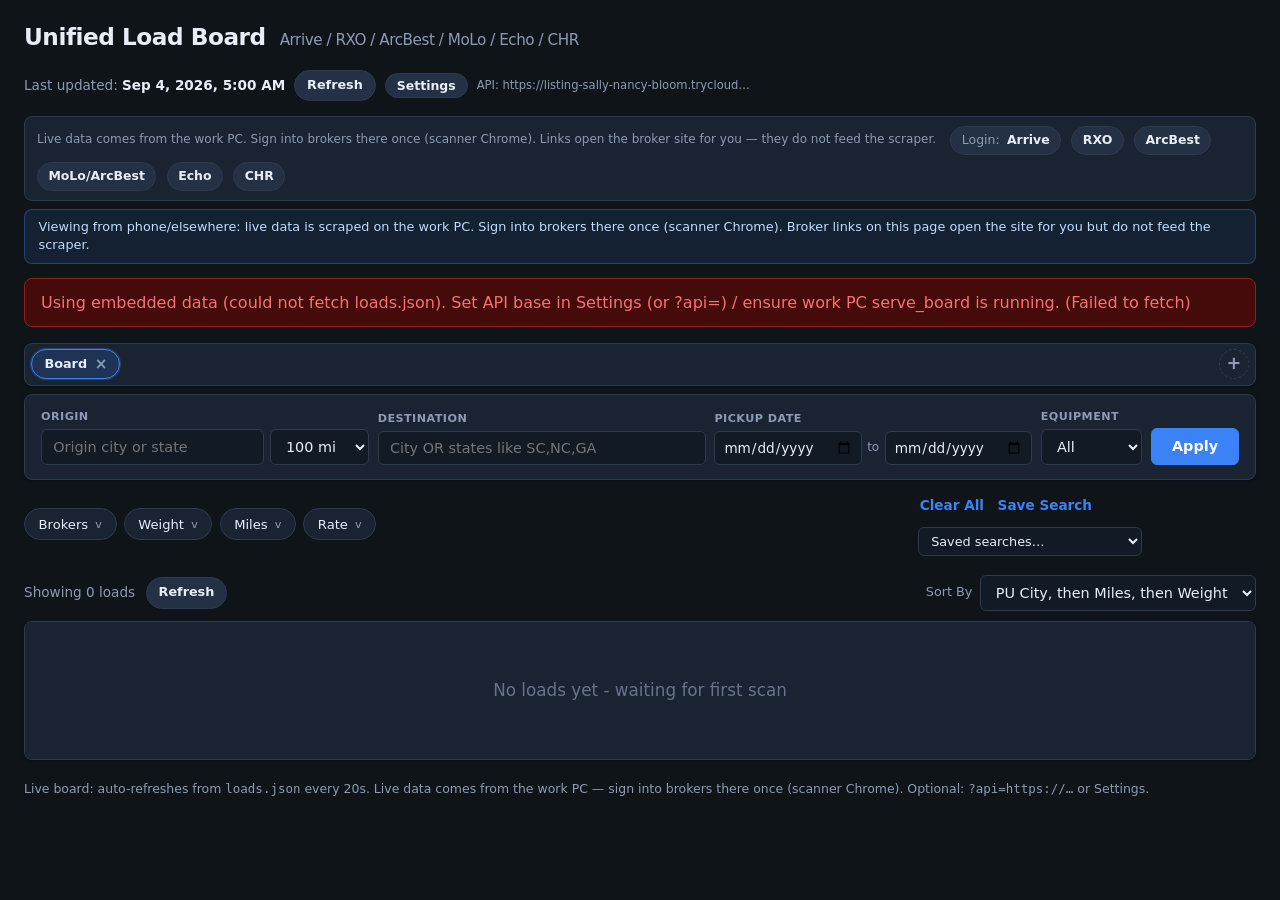
==== commit 0a101c38: "Add CHR broker, clickable Load # deep-links, and per-tab broker filter Remove Notes column; multi-se" ====
--- a/docs/index.html
+++ b/docs/index.html
@@ -19,6 +19,7 @@
       --rxo: #f59e0b;
       --arcbest: #a78bfa;
       --echo: #38bdf8;
+      --chr: #fb7185;
       --warn-bg: #422006;
       --warn-border: #b45309;
       --warn-text: #fcd34d;
@@ -129,6 +130,7 @@
     .broker-link.ArcBest:hover { border-color: var(--arcbest); color: var(--arcbest); }
     .broker-link.MoLo:hover { border-color: #f472b6; color: #f472b6; }
     .broker-link.Echo:hover { border-color: var(--echo); color: var(--echo); }
+    .broker-link.CHR:hover { border-color: var(--chr); color: var(--chr); }
 
     .remote-note {
       display: none;
@@ -500,6 +502,26 @@
 
     .chip-clear-all:hover { color: var(--accent-hover); }
 
+    .broker-checks {
+      display: flex;
+      flex-direction: column;
+      gap: 0.35rem;
+      margin: 0.35rem 0 0.55rem;
+      max-height: 14rem;
+      overflow: auto;
+    }
+    .broker-checks label {
+      display: flex;
+      align-items: center;
+      gap: 0.45rem;
+      font-size: 0.85rem;
+      color: var(--text);
+      cursor: pointer;
+      user-select: none;
+    }
+    .broker-checks input { accent-color: var(--accent); }
+
+
     .popover {
       display: none !important;
       position: absolute;
@@ -742,6 +764,7 @@
     .badge.ArcBest { background: rgba(167,139,250,.15); color: var(--arcbest); }
     .badge.MoLo { background: rgba(244,114,182,.15); color: #f472b6; }
     .badge.Echo { background: rgba(56,189,248,.15); color: var(--echo); }
+    .badge.CHR { background: rgba(251,113,133,.15); color: var(--chr); }
 
     .link a {
       color: var(--accent);
@@ -749,13 +772,6 @@
       font-weight: 550;
     }
     .link a:hover { text-decoration: underline; color: var(--accent-hover); }
-
-    .notes {
-      max-width: 160px;
-      white-space: normal;
-      color: var(--muted);
-      font-size: 0.8rem;
-    }
 
     .age {
       font-variant-numeric: tabular-nums;
@@ -798,7 +814,7 @@
 <body>
   <header>
     <div>
-      <h1>Unified Load Board <span>Arrive / RXO / ArcBest / MoLo / Echo</span></h1>
+      <h1>Unified Load Board <span>Arrive / RXO / ArcBest / MoLo / Echo / CHR</span></h1>
     </div>
     <div class="meta-actions">
       <div class="meta">Last updated: <strong id="updatedAt">-</strong></div>
@@ -815,6 +831,7 @@
     <a class="broker-link ArcBest" href="https://carriers.arcb.com/Shipments" target="_blank" rel="noopener noreferrer">ArcBest</a>
     <a class="broker-link MoLo" href="https://carriers.arcb.com/Shipments" target="_blank" rel="noopener noreferrer">MoLo/ArcBest</a>
     <a class="broker-link Echo" href="https://echodrive.echo.com/carrier/10261/availableLoads" target="_blank" rel="noopener noreferrer">Echo</a>
+    <a class="broker-link CHR" href="https://www.navispherecarrier.com/" target="_blank" rel="noopener noreferrer">CHR</a>
   </div>
 
   <div class="settings-panel" id="settingsPanel" aria-label="API settings">
@@ -869,22 +886,26 @@
         <option value="">All</option>
       </select>
     </label>
-    <label class="field">Source
-      <select id="filterSource" aria-label="Filter by source">
-        <option value="">All sources</option>
-        <option value="Arrive">Arrive</option>
-        <option value="RXO">RXO</option>
-        <option value="ArcBest">ArcBest</option>
-        <option value="MoLo">MoLo</option>
-        <option value="Echo">Echo</option>
-      </select>
-    </label>
     <button type="button" class="btn-search" id="btnSearch">Apply</button>
   </div>
 
   <!-- Filter chips with popovers (popover MUST NOT live inside <button>) -->
   <div class="chips-row" id="chipsRow">
     <div class="chips-left">
+      <div class="chip-wrap" id="wrapBrokers">
+        <button type="button" class="chip" id="chipBrokers" data-chip="brokers" aria-haspopup="true" aria-expanded="false">
+          <span class="chip-label">Brokers</span><span class="chip-caret">v</span>
+        </button>
+        <div class="popover" id="popBrokers" role="dialog" aria-label="Broker filter">
+          <h4>Brokers</h4>
+          <div class="broker-checks" id="brokerChecks"></div>
+          <div class="pop-actions">
+            <button type="button" class="btn-sm" data-clear="brokers">All</button>
+            <button type="button" class="btn-sm primary" data-done="brokers">Done</button>
+          </div>
+        </div>
+      </div>
+
       <div class="chip-wrap" id="wrapWeight">
         <button type="button" class="chip" id="chipWeight" data-chip="weight" aria-haspopup="true" aria-expanded="false">
           <span class="chip-label">Weight</span><span class="chip-caret">v</span>
@@ -1015,7 +1036,6 @@
           <th class="num" data-key="rate">Rate <span class="sort-ind">*</span></th>
           <th class="num" data-key="rpm">RPM <span class="sort-ind">*</span></th>
           <th data-key="seen_age">On board <span class="sort-ind">*</span></th>
-          <th data-key="notes">Notes <span class="sort-ind">*</span></th>
         </tr>
       </thead>
       <tbody id="tbody"></tbody>
@@ -1120,7 +1140,6 @@
         radius: document.getElementById("filterRadius"),
         dest: document.getElementById("filterDest"),
         equipment: document.getElementById("filterEquipment"),
-        source: document.getElementById("filterSource"),
         puFrom: document.getElementById("filterPuFrom"),
         puTo: document.getElementById("filterPuTo"),
         sortPreset: document.getElementById("sortPreset"),
@@ -1136,7 +1155,87 @@
         chipWeight: document.getElementById("chipWeight"),
         chipMiles: document.getElementById("chipMiles"),
         chipRate: document.getElementById("chipRate"),
+        chipBrokers: document.getElementById("chipBrokers"),
       };
+
+      const ALL_BROKERS = ["Arrive", "RXO", "ArcBest", "MoLo", "Echo", "CHR"];
+      const BROKER_BOARD_URLS = {
+        Arrive: "https://carrier.arrivelogistics.com/find-loads",
+        RXO: "https://carrier.rxoconnect.rxo.com/loads/available-loads",
+        ArcBest: "https://carriers.arcb.com/Shipments",
+        MoLo: "https://carriers.arcb.com/Shipments",
+        Echo: "https://echodrive.echo.com/carrier/10261/availableLoads",
+        CHR: "https://www.navispherecarrier.com/",
+      };
+
+      function normalizeSourcesList(f) {
+        if (f && Array.isArray(f.sources) && f.sources.length) {
+          const want = {};
+          f.sources.forEach((s) => { if (s) want[String(s)] = true; });
+          const picked = ALL_BROKERS.filter((s) => want[s]);
+          return picked.length ? picked : ALL_BROKERS.slice();
+        }
+        // Migrate legacy single-select `source` (and drop it going forward)
+        if (f && f.source) {
+          const s = String(f.source);
+          if (ALL_BROKERS.indexOf(s) >= 0) return [s];
+        }
+        return ALL_BROKERS.slice();
+      }
+
+      function sourcesAreAll(list) {
+        const s = list || [];
+        return s.length === 0 || s.length >= ALL_BROKERS.length;
+      }
+
+      function isUsefulLoadUrl(url, id) {
+        const u = String(url || "").trim();
+        if (!u || !/^https?:\/\//i.test(u)) return false;
+        if (/^tel:/i.test(u)) return false;
+        const bare = u.replace(/\/$/, "");
+        const boards = Object.keys(BROKER_BOARD_URLS).map((k) =>
+          String(BROKER_BOARD_URLS[k]).replace(/\/$/, "")
+        );
+        if (boards.indexOf(bare) >= 0) return false;
+        // Generic board path with only query-less board URL variants
+        for (let i = 0; i < boards.length; i++) {
+          if (bare === boards[i]) return false;
+        }
+        if (id && u.indexOf(String(id)) >= 0) return true;
+        // Non-board http(s) link (detail / filtered / deep) counts as useful
+        return true;
+      }
+
+      function loadDetailUrl(load) {
+        const id = String((load && load.id) || "").trim();
+        const src = String((load && load.source) || "").trim();
+        const raw = String((load && load.url) || "").trim();
+        if (isUsefulLoadUrl(raw, id)) return raw;
+        const board = BROKER_BOARD_URLS[src] || "";
+        const synthetic =
+          !id ||
+          /^(ARR-|ARC-|ECHO-|CHR-|EXAMPLE-)/i.test(id) ||
+          id.indexOf(",") >= 0;
+        if (synthetic) return board || raw || "";
+        const enc = encodeURIComponent(id);
+        if (src === "Arrive") {
+          return "https://carrier.arrivelogistics.com/find-loads?loadBoardId=" + enc;
+        }
+        if (src === "RXO") {
+          // RXO ids often look like "2-21508696"
+          return "https://carrier.rxoconnect.rxo.com/loads/" + enc;
+        }
+        if (src === "ArcBest" || src === "MoLo") {
+          return "https://carriers.arcb.com/Shipments?shipmentId=" + enc;
+        }
+        if (src === "Echo") {
+          return "https://echodrive.echo.com/carrier/10261/availableLoads?loadId=" + enc;
+        }
+        if (src === "CHR") {
+          return "https://www.navispherecarrier.com/?loadId=" + enc;
+        }
+        return board || raw || "";
+      }
 
       function rpm(load) {
         if (load.rate == null || load.miles == null || Number(load.miles) === 0) return null;
@@ -1677,9 +1776,6 @@
           } else if (key === "rate") {
             av = parseRate(a.rate);
             bv = parseRate(b.rate);
-          } else if (key === "notes") {
-            av = displayNotes(a);
-            bv = displayNotes(b);
           } else {
             av = a[key];
             bv = b[key];
@@ -1704,13 +1800,45 @@
         return true;
       }
 
+      function readBrokerChecks() {
+        const box = document.getElementById("brokerChecks");
+        if (!box) return ALL_BROKERS.slice();
+        const picked = [];
+        box.querySelectorAll('input[type="checkbox"][data-broker]').forEach((inp) => {
+          if (inp.checked) picked.push(inp.getAttribute("data-broker"));
+        });
+        return picked.length ? picked : ALL_BROKERS.slice();
+      }
+
+      function writeBrokerChecks(list) {
+        const box = document.getElementById("brokerChecks");
+        if (!box) return;
+        const norm = normalizeSourcesList({ sources: list });
+        const allOn = sourcesAreAll(norm);
+        const want = {};
+        norm.forEach((s) => { want[s] = true; });
+        box.innerHTML = ALL_BROKERS.map((s) => {
+          const on = allOn || want[s] ? " checked" : "";
+          return (
+            '<label><input type="checkbox" data-broker="' +
+            s +
+            '"' +
+            on +
+            " /> " +
+            s +
+            "</label>"
+          );
+        }).join("");
+      }
+
       function readUiFilters() {
+        const sources = normalizeSourcesList({ sources: readBrokerChecks() });
         return {
           origin: el.origin.value.trim(),
           radius: el.radius.value,
           dest: el.dest.value.trim(),
           equipment: el.equipment.value,
-          source: el.source.value,
+          sources: sources,
           pickupFrom: el.puFrom.value || "",
           pickupTo: el.puTo.value || "",
           weightMin: state.weightMin,
@@ -1747,11 +1875,15 @@
         const originQ = f.origin || "";
         const destQ = f.dest || "";
         const equipment = f.equipment || "";
-        const source = f.source || "";
+        const sources = normalizeSourcesList(f);
 
         let rows = state.loads.slice();
 
-        if (source) rows = rows.filter((l) => l.source === source);
+        if (!sourcesAreAll(sources)) {
+          const want = {};
+          sources.forEach((s) => { want[s] = true; });
+          rows = rows.filter((l) => want[l.source]);
+        }
         if (equipment) rows = rows.filter((l) => equipmentMatch(l.equipment, equipment));
 
         if (originQ) {
@@ -1889,6 +2021,15 @@
         el.chipMiles.classList.toggle("active", mActive);
         el.chipRate.classList.toggle("active", rActive);
 
+        const srcList = normalizeSourcesList(state.applied || readUiFilters());
+        const bActive = !sourcesAreAll(srcList);
+        if (el.chipBrokers) {
+          el.chipBrokers.classList.toggle("active", bActive);
+          el.chipBrokers.querySelector(".chip-label").textContent = bActive
+            ? ("Brokers " + srcList.length + "/" + ALL_BROKERS.length)
+            : "Brokers";
+        }
+
         el.chipWeight.querySelector(".chip-label").textContent = wActive
           ? fmtChipNum(state.weightMin) + " to " + fmtChipNum(state.weightMax) + " lbs"
           : "Weight";
@@ -1946,7 +2087,7 @@
           const s = l.source || "?";
           bySrc[s] = (bySrc[s] || 0) + 1;
         });
-        const srcBits = ["Arrive", "RXO", "ArcBest", "MoLo", "Echo"]
+        const srcBits = ALL_BROKERS
           .filter(function (s) { return bySrc[s]; })
           .map(function (s) { return s + " " + bySrc[s]; });
         const srcTxt = srcBits.length ? " (" + srcBits.join(" · ") + ")" : "";
@@ -1960,17 +2101,16 @@
             const r = rpm(l);
             const puCity = pickupCity(l);
             const deCity = deliveryCity(l);
-            const notes = displayNotes(l);
             const weight = formatWeight(l.weight);
             const pallets = formatPallets(l.pallets);
-            const loadCell =
-              l.url && String(l.url).trim()
-                ? '<a href="' +
-                  escapeAttr(l.url) +
-                  '" target="_blank" rel="noopener noreferrer">' +
-                  escapeHtml(l.id || EMPTY) +
-                  "</a>"
-                : escapeHtml(l.id || EMPTY);
+            const href = loadDetailUrl(l);
+            const loadCell = href
+              ? '<a href="' +
+                escapeAttr(href) +
+                '" target="_blank" rel="noopener noreferrer" title="Open on broker site">' +
+                escapeHtml(l.id || EMPTY) +
+                "</a>"
+              : escapeHtml(l.id || EMPTY);
             const badgeClass = escapeAttr(l.source || "");
             return (
               "<tr>" +
@@ -2021,9 +2161,6 @@
               '<td class="age">' +
               escapeHtml(formatCell(l.seen_age)) +
               "</td>" +
-              '<td class="notes">' +
-              escapeHtml(notes || EMPTY) +
-              "</td>" +
               "</tr>"
             );
           })
@@ -2200,7 +2337,7 @@
       }
 
       function closeAllPopovers(except) {
-        ["weight", "miles", "rate"].forEach((name) => {
+        ["brokers", "weight", "miles", "rate"].forEach((name) => {
           const chip = document.getElementById(
             "chip" + name.charAt(0).toUpperCase() + name.slice(1)
           );
@@ -2220,23 +2357,28 @@
         const pop = document.getElementById(
           "pop" + name.charAt(0).toUpperCase() + name.slice(1)
         );
+        if (!chip || !pop) return;
         const wasOpen = pop.classList.contains("open");
         closeAllPopovers();
         if (!wasOpen) {
-          // sync draft values from applied state
-          const minV = state[name + "Min"];
-          const maxV = state[name + "Max"];
-          const minR = document.getElementById(name + "MinRange");
-          const maxR = document.getElementById(name + "MaxRange");
-          const minN = document.getElementById(name + "MinNum");
-          const maxN = document.getElementById(name + "MaxNum");
-          if (minV != null && maxV != null) {
-            minR.value = String(minV);
-            maxR.value = String(maxV);
-            minN.value = String(minV);
-            maxN.value = String(maxV);
-            setDualLabels(name, minV, maxV, name === "rate");
-            syncDualFill(name);
+          if (name === "brokers") {
+            writeBrokerChecks(normalizeSourcesList(state.applied || readUiFilters()));
+          } else {
+            // sync draft values from applied state
+            const minV = state[name + "Min"];
+            const maxV = state[name + "Max"];
+            const minR = document.getElementById(name + "MinRange");
+            const maxR = document.getElementById(name + "MaxRange");
+            const minN = document.getElementById(name + "MinNum");
+            const maxN = document.getElementById(name + "MaxNum");
+            if (minR && maxR && minN && maxN && minV != null && maxV != null) {
+              minR.value = String(minV);
+              maxR.value = String(maxV);
+              minN.value = String(minV);
+              maxN.value = String(maxV);
+              setDualLabels(name, minV, maxV, name === "rate");
+              syncDualFill(name);
+            }
           }
           pop.classList.add("open");
           chip.setAttribute("aria-expanded", "true");
@@ -2401,7 +2543,7 @@
         el.radius.value = f.radius || "100";
         el.dest.value = f.dest || "";
         el.equipment.value = f.equipment || "";
-        el.source.value = f.source || "";
+        writeBrokerChecks(normalizeSourcesList(f));
         el.puFrom.value = f.pickupFrom || "";
         el.puTo.value = f.pickupTo || "";
         ["weight", "miles", "rate"].forEach((name) => {
@@ -2435,7 +2577,10 @@
       }
 
       function cloneFilters(f) {
-        return f ? JSON.parse(JSON.stringify(f)) : readUiFilters();
+        const base = f ? JSON.parse(JSON.stringify(f)) : readUiFilters();
+        base.sources = normalizeSourcesList(base);
+        if ("source" in base) delete base.source;
+        return base;
       }
 
       function shortOriginName(origin) {
@@ -2739,10 +2884,11 @@
 
 
       // Chip open / done / clear
-      ["weight", "miles", "rate"].forEach((name) => {
+      ["brokers", "weight", "miles", "rate"].forEach((name) => {
         const chip = document.getElementById(
           "chip" + name.charAt(0).toUpperCase() + name.slice(1)
         );
+        if (!chip) return;
         chip.addEventListener("click", (e) => {
           if (e.target.closest(".popover")) return;
           e.stopPropagation();
@@ -2754,9 +2900,17 @@
         btn.addEventListener("click", (e) => {
           e.stopPropagation();
           const name = btn.getAttribute("data-done");
+          if (name === "brokers") {
+            // Apply broker selection immediately into tab filters
+            applyUiFilters();
+            return;
+          }
           // stash draft into state for chip label; Apply still required for table
-          let a = Number(document.getElementById(name + "MinRange").value);
-          let b = Number(document.getElementById(name + "MaxRange").value);
+          const minEl = document.getElementById(name + "MinRange");
+          const maxEl = document.getElementById(name + "MaxRange");
+          if (!minEl || !maxEl) return;
+          let a = Number(minEl.value);
+          let b = Number(maxEl.value);
           if (a > b) { const t = a; a = b; b = t; }
           state[name + "Min"] = a;
           state[name + "Max"] = b;
@@ -2768,7 +2922,13 @@
       document.querySelectorAll("[data-clear]").forEach((btn) => {
         btn.addEventListener("click", (e) => {
           e.stopPropagation();
-          clearRange(btn.getAttribute("data-clear"));
+          const name = btn.getAttribute("data-clear");
+          if (name === "brokers") {
+            writeBrokerChecks(ALL_BROKERS.slice());
+            updateChipLabels();
+            return;
+          }
+          clearRange(name);
         });
       });
 
@@ -2804,7 +2964,7 @@
         el.dest.value = "";
         el.radius.value = "100";
         el.equipment.value = "";
-        el.source.value = "";
+        writeBrokerChecks(ALL_BROKERS.slice());
         el.puFrom.value = "";
         el.puTo.value = "";
         clearRange("weight");
@@ -2846,6 +3006,7 @@
       });
 
       initDateInputs();
+      writeBrokerChecks(ALL_BROKERS.slice());
       refreshSavedSelect();
       initLocationTabs();
 
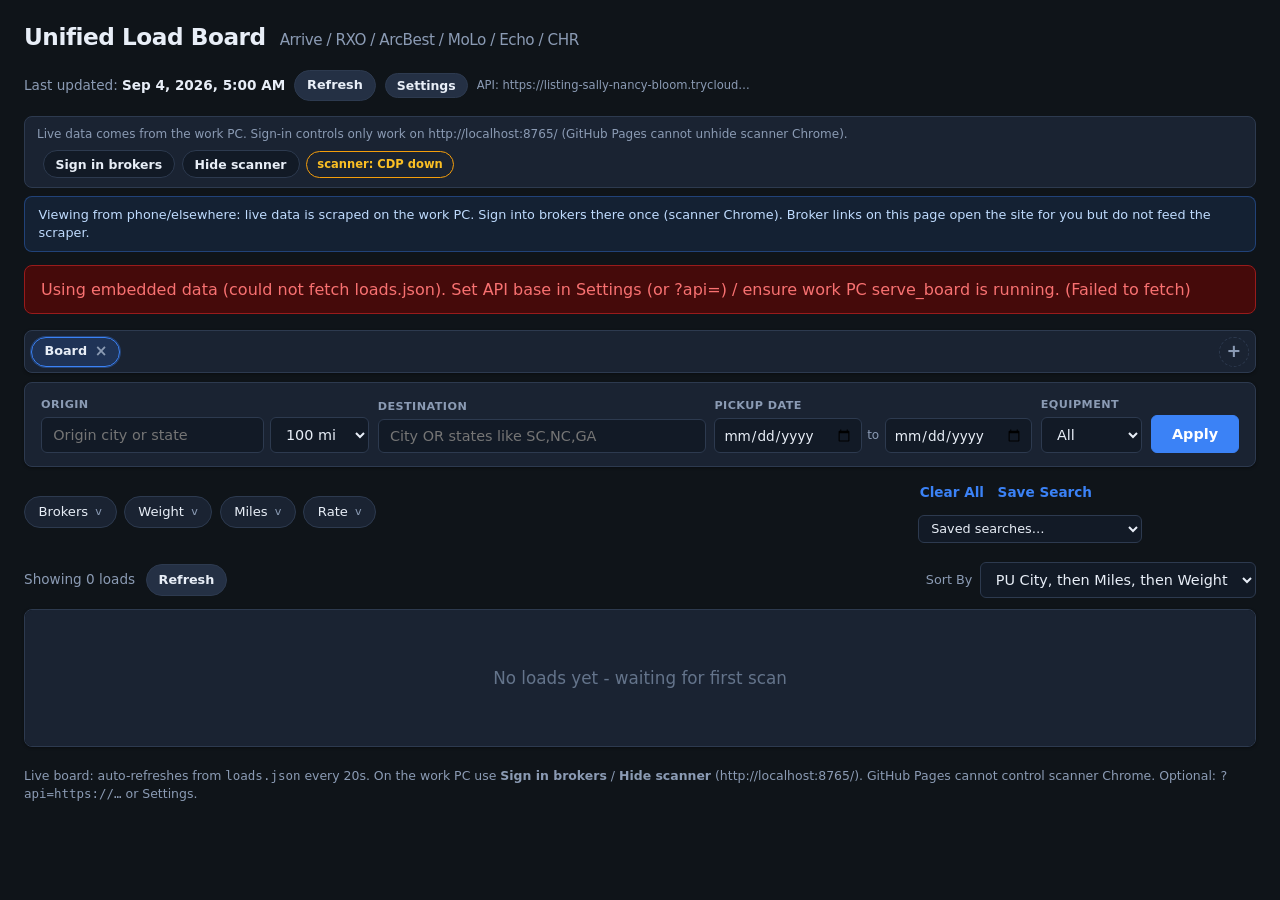
==== commit 9ab7d8e6: "Hide scanner Chrome and deep-link Load # to real broker loads Scanner CDP Chrome now starts hidden (" ====
--- a/docs/index.html
+++ b/docs/index.html
@@ -132,6 +132,41 @@
     .broker-link.Echo:hover { border-color: var(--echo); color: var(--echo); }
     .broker-link.CHR:hover { border-color: var(--chr); color: var(--chr); }
 
+    .scanner-controls {
+      display: inline-flex;
+      flex-wrap: wrap;
+      gap: 0.4rem;
+      align-items: center;
+      margin-left: 0.35rem;
+    }
+    .btn-scanner {
+      background: var(--input-bg);
+      border: 1px solid var(--border);
+      color: var(--text);
+      border-radius: 999px;
+      padding: 0.35rem 0.75rem;
+      font-size: 0.78rem;
+      font-weight: 600;
+      cursor: pointer;
+    }
+    .btn-scanner:hover { border-color: var(--accent); color: var(--accent); }
+    .btn-scanner:disabled { opacity: 0.55; cursor: not-allowed; }
+    .scanner-pill {
+      font-size: 0.72rem;
+      font-weight: 600;
+      padding: 0.25rem 0.65rem;
+      border-radius: 999px;
+      border: 1px solid var(--border);
+      color: var(--muted);
+      background: var(--surface);
+    }
+    .scanner-pill.hidden { border-color: #64748b; color: #94a3b8; }
+    .scanner-pill.visible { border-color: #22c55e; color: #4ade80; }
+    .scanner-pill.cdp_down, .scanner-pill.error, .scanner-pill.unavailable {
+      border-color: #f59e0b; color: #fbbf24;
+    }
+
+
     .remote-note {
       display: none;
       background: rgba(59,130,246,.12);
@@ -824,14 +859,13 @@
     </div>
   </header>
 
-  <div class="broker-bar" id="brokerBar" aria-label="Broker login links">
-    <span class="broker-help" id="brokerHelp">Live data comes from the work PC. Sign into brokers there once (scanner Chrome). Links below open the broker site for you — they do not feed the scraper.</span>
-    <a class="broker-link Arrive" href="https://carrier.arrivelogistics.com/find-loads" target="_blank" rel="noopener noreferrer"><span class="blabel">Login:</span> Arrive</a>
-    <a class="broker-link RXO" href="https://carrier.rxoconnect.rxo.com/loads/available-loads" target="_blank" rel="noopener noreferrer">RXO</a>
-    <a class="broker-link ArcBest" href="https://carriers.arcb.com/Shipments" target="_blank" rel="noopener noreferrer">ArcBest</a>
-    <a class="broker-link MoLo" href="https://carriers.arcb.com/Shipments" target="_blank" rel="noopener noreferrer">MoLo/ArcBest</a>
-    <a class="broker-link Echo" href="https://echodrive.echo.com/carrier/10261/availableLoads" target="_blank" rel="noopener noreferrer">Echo</a>
-    <a class="broker-link CHR" href="https://www.navispherecarrier.com/" target="_blank" rel="noopener noreferrer">CHR</a>
+  <div class="broker-bar" id="brokerBar" aria-label="Scanner Chrome controls">
+    <span class="broker-help" id="brokerHelp">Live data comes from the work PC. Use <strong>Sign in brokers</strong> on http://localhost:8765/ to briefly show the hidden scanner Chrome (same profile the scraper uses). GitHub Pages cannot control scanner Chrome.</span>
+    <div class="scanner-controls" id="scannerControls">
+      <button type="button" class="btn-scanner" id="btnSignInBrokers" title="Unhide scanner Chrome on this PC so you can log into brokers">Sign in brokers</button>
+      <button type="button" class="btn-scanner" id="btnHideScanner" title="Hide scanner Chrome again">Hide scanner</button>
+      <span class="scanner-pill" id="scannerStatusPill" title="Scanner Chrome visibility">scanner: …</span>
+    </div>
   </div>
 
   <div class="settings-panel" id="settingsPanel" aria-label="API settings">
@@ -1044,7 +1078,7 @@
   </div>
 
   <footer>
-    Live board: auto-refreshes from <code>loads.json</code> every 20s. Live data comes from the work PC — sign into brokers there once (scanner Chrome). Optional: <code>?api=https://…</code> or Settings.
+    Live board: auto-refreshes from <code>loads.json</code> every 20s. On the work PC use <strong>Sign in brokers</strong> / <strong>Hide scanner</strong> (http://localhost:8765/). GitHub Pages cannot control scanner Chrome. Optional: <code>?api=https://…</code> or Settings.
   </footer>
 
   <script src="config.js"></script>
@@ -1095,9 +1129,103 @@
         }
         if (help) {
           help.textContent = remote
-            ? "Live data comes from the work PC. Sign into brokers there once (scanner Chrome). Links open the broker site for you — they do not feed the scraper."
-            : "Local board: keep scanner Chrome signed in on this PC. Broker links open login pages (use the scanner Chrome profile for scraping).";
-        }
+            ? "Live data comes from the work PC. Sign-in controls only work on http://localhost:8765/ (GitHub Pages cannot unhide scanner Chrome)."
+            : "Local board: scanner Chrome stays hidden. Use Sign in brokers / Hide scanner — scraping never pops extra Chrome windows.";
+        }
+      }
+
+
+      function scannerApiBase() {
+        // Scanner show/hide only works against the work-PC server (localhost or tunnel).
+        // Prefer explicit API_BASE; else same-origin when on localhost.
+        if (API_BASE) return API_BASE.replace(/\/+$/, "");
+        const h = (location.hostname || "").toLowerCase();
+        if (h === "localhost" || h === "127.0.0.1") return "";
+        return null; // unavailable from GitHub Pages without api base
+      }
+
+      function setScannerPill(state, detail) {
+        const pill = document.getElementById("scannerStatusPill");
+        if (!pill) return;
+        const s = String(state || "unknown");
+        pill.className = "scanner-pill " + s;
+        const labels = {
+          hidden: "scanner: hidden",
+          visible: "scanner: visible",
+          cdp_down: "scanner: CDP down",
+          unavailable: "scanner: use localhost",
+          error: "scanner: error",
+          unknown: "scanner: …",
+        };
+        pill.textContent = labels[s] || ("scanner: " + s);
+        pill.title = detail || pill.textContent;
+      }
+
+      async function callScanner(action) {
+        const base = scannerApiBase();
+        if (base === null) {
+          setScannerPill("unavailable", "Sign-in only works on the work PC board http://localhost:8765/");
+          return null;
+        }
+        const path = "api/scanner/" + action;
+        const url = base ? (base + "/" + path) : ("/" + path);
+        const opts = action === "status"
+          ? { method: "GET", cache: "no-store" }
+          : { method: "POST", cache: "no-store", headers: { "Content-Type": "application/json" }, body: "{}" };
+        const res = await fetch(url, opts);
+        const data = await res.json().catch(function () { return { ok: false, error: "bad_json" }; });
+        const st = (data && data.state) || (data && data.cdp === false ? "cdp_down" : "error");
+        setScannerPill(st, JSON.stringify(data));
+        return data;
+      }
+
+      let _scannerHideTimer = null;
+      function wireScannerControls() {
+        const btnIn = document.getElementById("btnSignInBrokers");
+        const btnHide = document.getElementById("btnHideScanner");
+        if (btnIn) {
+          btnIn.addEventListener("click", async function () {
+            btnIn.disabled = true;
+            try {
+              const data = await callScanner("show");
+              if (data && data.ok) {
+                // Auto-hide after 10 minutes so the window does not stay up forever
+                if (_scannerHideTimer) clearTimeout(_scannerHideTimer);
+                _scannerHideTimer = setTimeout(function () {
+                  callScanner("hide").catch(function () {});
+                }, 10 * 60 * 1000);
+              } else if (scannerApiBase() === null) {
+                alert("Sign-in brokers only works on the work PC board:\\nhttp://localhost:8765/");
+              }
+            } catch (err) {
+              setScannerPill("error", String(err && err.message || err));
+            } finally {
+              btnIn.disabled = false;
+            }
+          });
+        }
+        if (btnHide) {
+          btnHide.addEventListener("click", async function () {
+            btnHide.disabled = true;
+            try {
+              if (_scannerHideTimer) { clearTimeout(_scannerHideTimer); _scannerHideTimer = null; }
+              await callScanner("hide");
+            } catch (err) {
+              setScannerPill("error", String(err && err.message || err));
+            } finally {
+              btnHide.disabled = false;
+            }
+          });
+        }
+        // Initial status + light poll when local/tunneled
+        callScanner("status").catch(function () {
+          setScannerPill(scannerApiBase() === null ? "unavailable" : "cdp_down");
+        });
+        setInterval(function () {
+          if (document.hidden) return;
+          if (scannerApiBase() === null) return;
+          callScanner("status").catch(function () {});
+        }, 15000);
       }
 
       const state = {
@@ -1188,22 +1316,40 @@
         return s.length === 0 || s.length >= ALL_BROKERS.length;
       }
 
-      function isUsefulLoadUrl(url, id) {
-        const u = String(url || "").trim();
+      function isUsefulLoadUrl(u, id) {
         if (!u || !/^https?:\/\//i.test(u)) return false;
-        if (/^tel:/i.test(u)) return false;
         const bare = u.replace(/\/$/, "");
-        const boards = Object.keys(BROKER_BOARD_URLS).map((k) =>
-          String(BROKER_BOARD_URLS[k]).replace(/\/$/, "")
-        );
+        const boards = Object.keys(BROKER_BOARD_URLS).map(function (k) {
+          return String(BROKER_BOARD_URLS[k]).replace(/\/$/, "");
+        });
         if (boards.indexOf(bare) >= 0) return false;
-        // Generic board path with only query-less board URL variants
+        // Board homepage variants (no load-specific path/query)
         for (let i = 0; i < boards.length; i++) {
           if (bare === boards[i]) return false;
         }
-        if (id && u.indexOf(String(id)) >= 0) return true;
+        const idStr = String(id || "");
+        if (idStr && u.indexOf(idStr) >= 0) return true;
+        // load-specific query/path markers
+        if (/[?&#](loadId|loadNumber|loadBoardId|shipmentId|referenceNumber)=/i.test(u)) return true;
+        if (/\/(loads|availableLoads|Shipments|find-loads)\/[^/?#]+/i.test(u)) return true;
         // Non-board http(s) link (detail / filtered / deep) counts as useful
         return true;
+      }
+
+      function isSyntheticLoadId(id) {
+        const s = String(id || "").trim();
+        if (!s) return true;
+        // Real numeric / alphanumeric load numbers are NEVER synthetic
+        if (/^\d+$/.test(s)) return false;
+        if (/^\d+-\d+$/.test(s)) return false; // RXO-style 2-21508696
+        if (/^[A-Za-z0-9_-]+$/.test(s) && !/^(ARR|ARC|ECHO|CHR|EXAMPLE)-/i.test(s) && s.indexOf(",") < 0) {
+          // MoLo/ArcBest reference numbers etc.
+          return false;
+        }
+        return (
+          /^(ARR-|ARC-|ECHO-|CHR-|EXAMPLE-)/i.test(s) ||
+          s.indexOf(",") >= 0
+        );
       }
 
       function loadDetailUrl(load) {
@@ -1212,24 +1358,20 @@
         const raw = String((load && load.url) || "").trim();
         if (isUsefulLoadUrl(raw, id)) return raw;
         const board = BROKER_BOARD_URLS[src] || "";
-        const synthetic =
-          !id ||
-          /^(ARR-|ARC-|ECHO-|CHR-|EXAMPLE-)/i.test(id) ||
-          id.indexOf(",") >= 0;
-        if (synthetic) return board || raw || "";
+        if (isSyntheticLoadId(id)) return board || raw || "";
         const enc = encodeURIComponent(id);
         if (src === "Arrive") {
           return "https://carrier.arrivelogistics.com/find-loads?loadBoardId=" + enc;
         }
         if (src === "RXO") {
-          // RXO ids often look like "2-21508696"
           return "https://carrier.rxoconnect.rxo.com/loads/" + enc;
         }
         if (src === "ArcBest" || src === "MoLo") {
-          return "https://carriers.arcb.com/Shipments?shipmentId=" + enc;
+          return "https://carriers.arcb.com/Shipments?referenceNumber=" + enc;
         }
         if (src === "Echo") {
-          return "https://echodrive.echo.com/carrier/10261/availableLoads?loadId=" + enc;
+          // CDP-proven: /v2/…?loadId= expands the correct load (email/lane-alert style)
+          return "https://echodrive.echo.com/v2/carrier/10261/availableLoads?loadId=" + enc;
         }
         if (src === "CHR") {
           return "https://www.navispherecarrier.com/?loadId=" + enc;
@@ -3064,6 +3206,7 @@
           });
         }
         refreshApiUi();
+        wireScannerControls();
       })();
 
       loadGeoData().then(function () { return loadData(); }).then(function () {
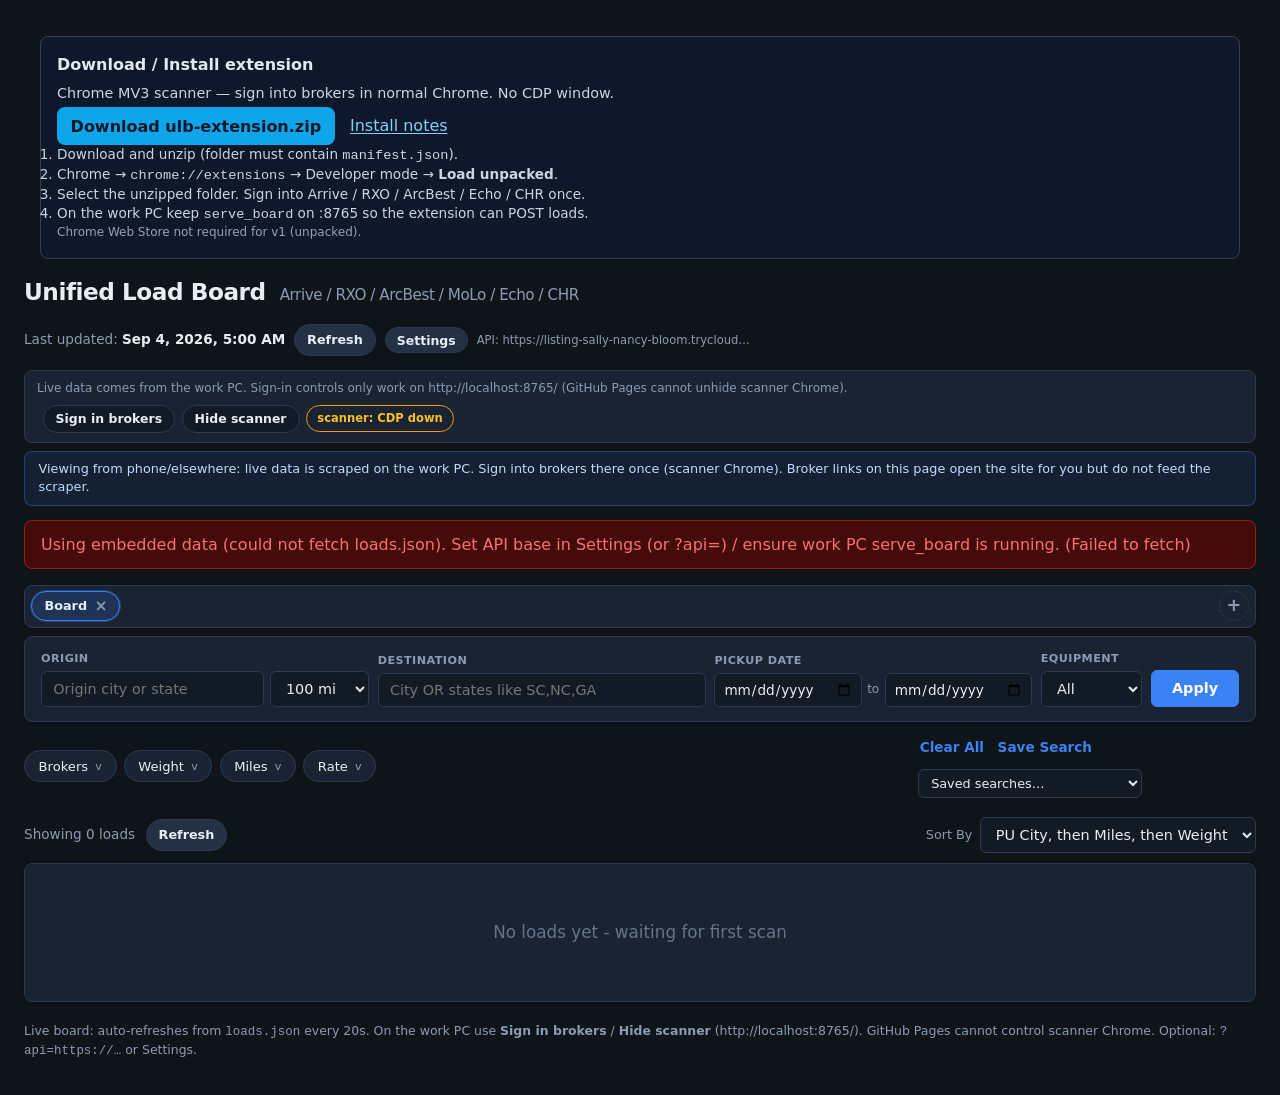
==== commit 23553af7: "Add Chrome MV3 extension scanner + board download/install panel Replace daily CDP Chrome with a norm" ====
--- a/docs/index.html
+++ b/docs/index.html
@@ -847,6 +847,21 @@
   </style>
 </head>
 <body>
+
+  <div class="ext-install" id="extInstallPanel" style="margin:1rem;padding:1rem;border:1px solid #334155;border-radius:8px;background:#0f172a;color:#e2e8f0;font-family:system-ui,sans-serif">
+    <h2 style="margin:0 0 .4rem;font-size:1rem">Download / Install extension</h2>
+    <p style="margin:.25rem 0;font-size:.9rem;color:#cbd5e1">Chrome MV3 scanner — sign into brokers in normal Chrome. No CDP window.</p>
+    <p><a href="ulb-extension.zip" download style="display:inline-block;background:#0ea5e9;color:#0f172a;font-weight:700;padding:.45rem .85rem;border-radius:8px;text-decoration:none">Download ulb-extension.zip</a>
+       &nbsp; <a href="EXTENSION.md" style="color:#7dd3fc">Install notes</a></p>
+    <ol style="font-size:.85rem;color:#cbd5e1;line-height:1.4">
+      <li>Download and unzip (folder must contain <code>manifest.json</code>).</li>
+      <li>Chrome → <code>chrome://extensions</code> → Developer mode → <strong>Load unpacked</strong>.</li>
+      <li>Select the unzipped folder. Sign into Arrive / RXO / ArcBest / Echo / CHR once.</li>
+      <li>On the work PC keep <code>serve_board</code> on :8765 so the extension can POST loads.</li>
+    </ol>
+    <p style="font-size:.75rem;color:#94a3b8">Chrome Web Store not required for v1 (unpacked).</p>
+  </div>
+
   <header>
     <div>
       <h1>Unified Load Board <span>Arrive / RXO / ArcBest / MoLo / Echo / CHR</span></h1>
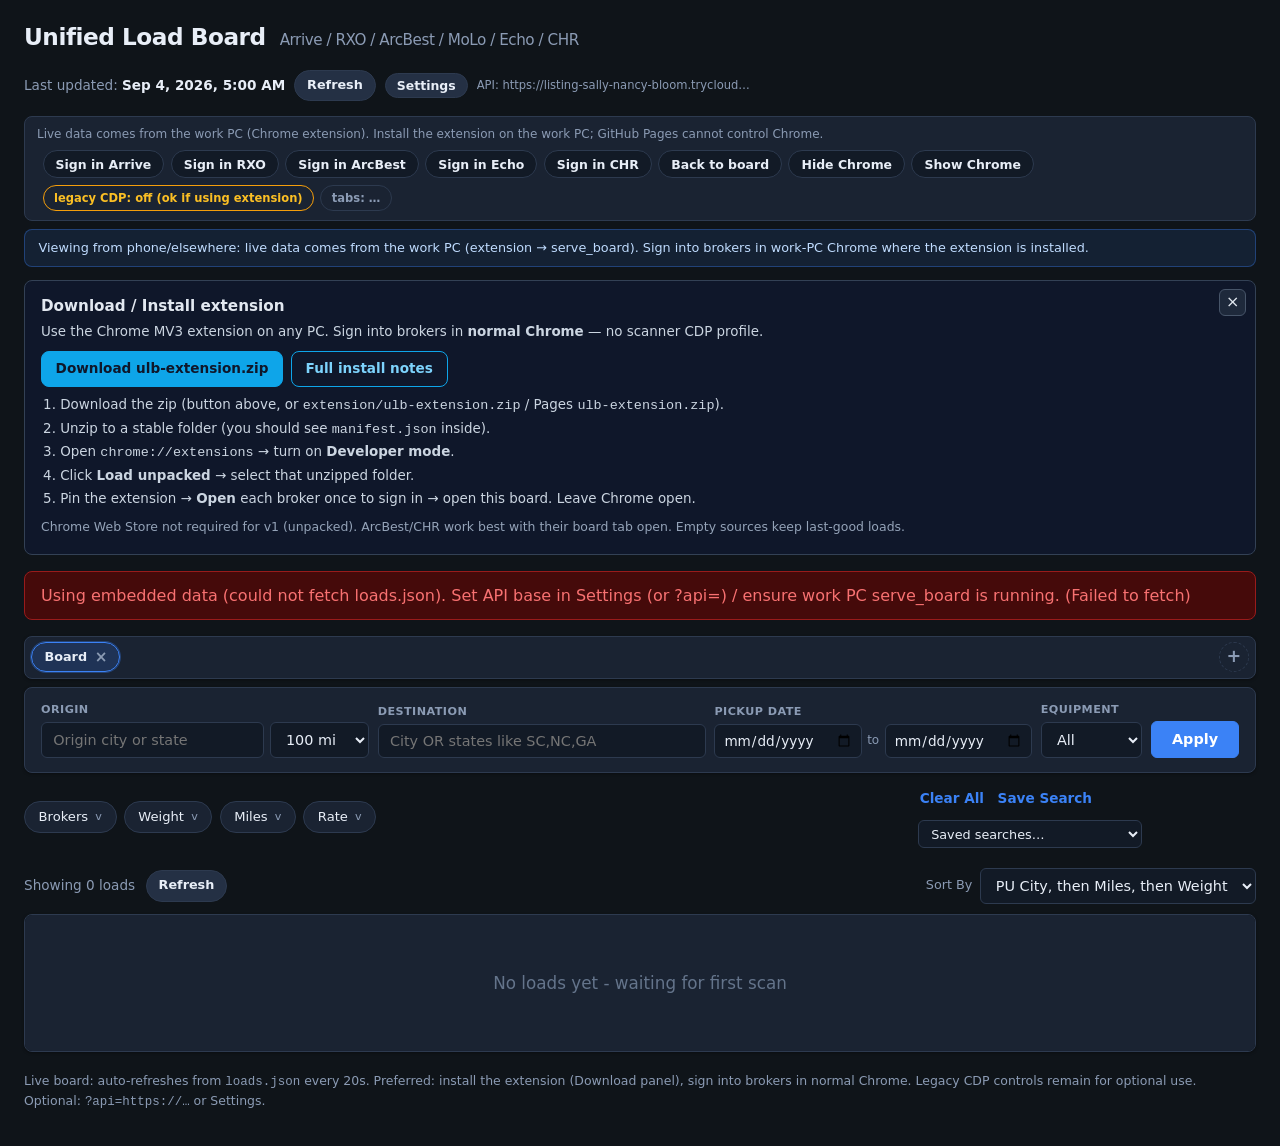
==== commit 980e6915: "Fix extension 1.0.2: Arrive page GraphQL, ArcBest discover, honest status Arrive getLoads now runs i" ====
--- a/docs/index.html
+++ b/docs/index.html
@@ -165,6 +165,13 @@
     .scanner-pill.cdp_down, .scanner-pill.error, .scanner-pill.unavailable {
       border-color: #f59e0b; color: #fbbf24;
     }
+    .btn-scanner.Arrive:hover { border-color: var(--arrive); color: var(--arrive); }
+    .btn-scanner.RXO:hover { border-color: var(--rxo); color: var(--rxo); }
+    .btn-scanner.ArcBest:hover { border-color: var(--arcbest); color: var(--arcbest); }
+    .btn-scanner.Echo:hover { border-color: var(--echo); color: var(--echo); }
+    .btn-scanner.CHR:hover { border-color: var(--chr); color: var(--chr); }
+    #scannerTabsPill { max-width: 28rem; overflow: hidden; text-overflow: ellipsis; white-space: nowrap; }
+
 
 
     .remote-note {
@@ -240,6 +247,99 @@
     }
 
     .banner.visible { display: block; }
+
+    .banner.extension-mode {
+      display: none;
+      background: rgba(14, 165, 233, 0.12);
+      border: 1px solid #0284c7;
+      color: #7dd3fc;
+      padding: 0.65rem 1rem;
+      border-radius: var(--radius);
+      margin-bottom: 0.75rem;
+      font-size: 0.9rem;
+      font-weight: 550;
+    }
+    .banner.extension-mode.visible { display: block; }
+
+    .ext-install {
+      margin: 0 0 1rem;
+      padding: 0.85rem 1rem;
+      border-radius: var(--radius);
+      border: 1px solid #334155;
+      background: #0f172a;
+    }
+    .ext-install h2 {
+      margin: 0 0 0.4rem;
+      font-size: 0.95rem;
+      color: #e2e8f0;
+    }
+    .ext-install p, .ext-install li {
+      margin: 0.25rem 0;
+      font-size: 0.84rem;
+      color: #cbd5e1;
+      line-height: 1.4;
+    }
+    .ext-install ol { margin: 0.4rem 0 0.6rem 1.2rem; padding: 0; }
+    .ext-install .ext-actions { display: flex; flex-wrap: wrap; gap: 0.5rem; margin: 0.55rem 0; }
+    .ext-install a.btn-ext, .ext-install button.btn-ext {
+      display: inline-block;
+      text-decoration: none;
+      border: 1px solid #0ea5e9;
+      background: #0ea5e9;
+      color: #0f172a;
+      font-weight: 700;
+      border-radius: 8px;
+      padding: 0.45rem 0.85rem;
+      font-size: 0.85rem;
+      cursor: pointer;
+    }
+    .ext-install a.btn-ext.secondary, .ext-install button.btn-ext.secondary {
+      background: transparent;
+      color: #7dd3fc;
+    }
+    .ext-install .muted { color: #94a3b8; font-size: 0.78rem; }
+    .ext-install { position: relative; }
+    .ext-install .ext-close {
+      position: absolute;
+      top: 0.45rem;
+      right: 0.55rem;
+      appearance: none;
+      border: 1px solid #475569;
+      background: #1e293b;
+      color: #e2e8f0;
+      width: 1.7rem;
+      height: 1.7rem;
+      border-radius: 6px;
+      font-size: 1rem;
+      line-height: 1;
+      cursor: pointer;
+      padding: 0;
+    }
+    .ext-install .ext-close:hover { border-color: #94a3b8; color: #fff; }
+    .ext-install.hidden { display: none !important; }
+    .scanner-pill.extension {
+      border-color: #0ea5e9;
+      color: #7dd3fc;
+    }
+
+    .source-health {
+      display: none;
+      margin: 0.5rem 1.1rem 0;
+      padding: 0.55rem 0.85rem;
+      border-radius: 8px;
+      border: 1px solid #b45309;
+      background: rgba(180, 83, 9, 0.12);
+      color: #fbbf24;
+      font-size: 0.82rem;
+      line-height: 1.35;
+    }
+    .source-health.visible { display: block; }
+    .source-health.ok {
+      border-color: #047857;
+      background: rgba(4, 120, 87, 0.12);
+      color: #6ee7b7;
+    }
+
 
     /* ---- Top search toolbar ---- */
     .search-bar {
@@ -847,21 +947,6 @@
   </style>
 </head>
 <body>
-
-  <div class="ext-install" id="extInstallPanel" style="margin:1rem;padding:1rem;border:1px solid #334155;border-radius:8px;background:#0f172a;color:#e2e8f0;font-family:system-ui,sans-serif">
-    <h2 style="margin:0 0 .4rem;font-size:1rem">Download / Install extension</h2>
-    <p style="margin:.25rem 0;font-size:.9rem;color:#cbd5e1">Chrome MV3 scanner — sign into brokers in normal Chrome. No CDP window.</p>
-    <p><a href="ulb-extension.zip" download style="display:inline-block;background:#0ea5e9;color:#0f172a;font-weight:700;padding:.45rem .85rem;border-radius:8px;text-decoration:none">Download ulb-extension.zip</a>
-       &nbsp; <a href="EXTENSION.md" style="color:#7dd3fc">Install notes</a></p>
-    <ol style="font-size:.85rem;color:#cbd5e1;line-height:1.4">
-      <li>Download and unzip (folder must contain <code>manifest.json</code>).</li>
-      <li>Chrome → <code>chrome://extensions</code> → Developer mode → <strong>Load unpacked</strong>.</li>
-      <li>Select the unzipped folder. Sign into Arrive / RXO / ArcBest / Echo / CHR once.</li>
-      <li>On the work PC keep <code>serve_board</code> on :8765 so the extension can POST loads.</li>
-    </ol>
-    <p style="font-size:.75rem;color:#94a3b8">Chrome Web Store not required for v1 (unpacked).</p>
-  </div>
-
   <header>
     <div>
       <h1>Unified Load Board <span>Arrive / RXO / ArcBest / MoLo / Echo / CHR</span></h1>
@@ -875,11 +960,18 @@
   </header>
 
   <div class="broker-bar" id="brokerBar" aria-label="Scanner Chrome controls">
-    <span class="broker-help" id="brokerHelp">Live data comes from the work PC. Use <strong>Sign in brokers</strong> on http://localhost:8765/ to briefly show the hidden scanner Chrome (same profile the scraper uses). GitHub Pages cannot control scanner Chrome.</span>
+    <span class="broker-help" id="brokerHelp">Preferred: Chrome extension (Download panel below). Sign-in buttons below are legacy CDP-only; with the extension they are optional.</span>
     <div class="scanner-controls" id="scannerControls">
-      <button type="button" class="btn-scanner" id="btnSignInBrokers" title="Unhide scanner Chrome on this PC so you can log into brokers">Sign in brokers</button>
-      <button type="button" class="btn-scanner" id="btnHideScanner" title="Hide scanner Chrome again">Hide scanner</button>
+      <button type="button" class="btn-scanner Arrive" data-focus-broker="arrive" title="Focus Arrive tab in the scanner Chrome window">Sign in Arrive</button>
+      <button type="button" class="btn-scanner RXO" data-focus-broker="rxo" title="Focus RXO tab">Sign in RXO</button>
+      <button type="button" class="btn-scanner ArcBest" data-focus-broker="arcbest" title="Focus ArcBest tab">Sign in ArcBest</button>
+      <button type="button" class="btn-scanner Echo" data-focus-broker="echo" title="Focus Echo tab">Sign in Echo</button>
+      <button type="button" class="btn-scanner CHR" data-focus-broker="chr" title="Focus CHR / Navisphere tab">Sign in CHR</button>
+      <button type="button" class="btn-scanner" id="btnBackToBoard" data-focus-broker="board" title="Switch scanner Chrome back to the board tab">Back to board</button>
+      <button type="button" class="btn-scanner" id="btnHideScanner" title="Minimize scanner Chrome after signing in">Hide Chrome</button>
+      <button type="button" class="btn-scanner" id="btnShowScanner" title="Restore scanner Chrome on the primary monitor">Show Chrome</button>
       <span class="scanner-pill" id="scannerStatusPill" title="Scanner Chrome visibility">scanner: …</span>
+      <span class="scanner-pill" id="scannerTabsPill" title="Broker tab login status">tabs: …</span>
     </div>
   </div>
 
@@ -891,12 +983,36 @@
   </div>
 
   <div id="remoteNote" class="remote-note" role="status">
-    Viewing from phone/elsewhere: live data is scraped on the work PC. Sign into brokers there once (scanner Chrome). Broker links on this page open the site for you but do not feed the scraper.
+    Viewing from phone/elsewhere: live data comes from the work PC (extension → serve_board). Sign into brokers in work-PC Chrome where the extension is installed.
   </div>
 
   <div id="sampleBanner" class="banner" role="status">
     Sample data - not live. Rows with EXAMPLE- IDs are placeholders for UI demo only.
   </div>
+
+  <div id="extensionBanner" class="banner extension-mode" role="status">
+    Extension mode — brokers signed in via normal Chrome. Loads posted by the Unified Load Board Scanner extension. Legacy CDP Chrome is optional and not required.
+  </div>
+
+  <div class="ext-install" id="extInstallPanel" aria-label="Download and install Chrome extension">
+    <button type="button" class="ext-close" id="btnCloseExtInstall" title="Hide this panel" aria-label="Close download panel">×</button>
+    <h2>Download / Install extension</h2>
+    <p>Use the Chrome MV3 extension on any PC. Sign into brokers in <strong>normal Chrome</strong> — no scanner CDP profile.</p>
+    <div class="ext-actions">
+      <a class="btn-ext" id="btnDownloadExt" href="extension/ulb-extension.zip" download="ulb-extension.zip">Download ulb-extension.zip</a>
+      <a class="btn-ext secondary" href="EXTENSION.md" target="_blank" rel="noopener">Full install notes</a>
+    </div>
+    <ol>
+      <li>Download the zip (button above, or <code>extension/ulb-extension.zip</code> / Pages <code>ulb-extension.zip</code>).</li>
+      <li>Unzip to a stable folder (you should see <code>manifest.json</code> inside).</li>
+      <li>Open <code>chrome://extensions</code> → turn on <strong>Developer mode</strong>.</li>
+      <li>Click <strong>Load unpacked</strong> → select that unzipped folder.</li>
+      <li>Pin the extension → <strong>Open</strong> each broker once to sign in → open this board. Leave Chrome open.</li>
+    </ol>
+    <p class="muted">Chrome Web Store not required for v1 (unpacked). ArcBest/CHR work best with their board tab open. Empty sources keep last-good loads.</p>
+  </div>
+
+  <div id="sourceHealth" class="source-health" role="status" aria-live="polite"></div>
 
   <div id="errorBox" class="error" role="alert"></div>
 
@@ -1093,7 +1209,7 @@
   </div>
 
   <footer>
-    Live board: auto-refreshes from <code>loads.json</code> every 20s. On the work PC use <strong>Sign in brokers</strong> / <strong>Hide scanner</strong> (http://localhost:8765/). GitHub Pages cannot control scanner Chrome. Optional: <code>?api=https://…</code> or Settings.
+    Live board: auto-refreshes from <code>loads.json</code> every 20s. Preferred: install the extension (Download panel), sign into brokers in normal Chrome. Legacy CDP controls remain for optional use. Optional: <code>?api=https://…</code> or Settings.
   </footer>
 
   <script src="config.js"></script>
@@ -1127,11 +1243,37 @@
         return API_BASE.replace(/\/+$/, "") + "/" + p;
       }
 
+      function initExtInstallPanel() {
+        const panel = document.getElementById("extInstallPanel");
+        const btn = document.getElementById("btnCloseExtInstall");
+        if (!panel) return;
+        try {
+          if (localStorage.getItem("ulb_hide_ext_download") === "1") {
+            panel.classList.add("hidden");
+          }
+        } catch (_) {}
+        if (btn) {
+          btn.addEventListener("click", function () {
+            panel.classList.add("hidden");
+            try { localStorage.setItem("ulb_hide_ext_download", "1"); } catch (_) {}
+          });
+        }
+      }
+
       function refreshApiUi() {
         const pill = document.getElementById("apiBasePill");
         const note = document.getElementById("remoteNote");
         const help = document.getElementById("brokerHelp");
         const input = document.getElementById("apiBaseInput");
+        const dl = document.getElementById("btnDownloadExt");
+        if (dl) {
+          // Prefer same-origin extension zip; fall back to docs copy for Pages
+          const candidates = ["extension/ulb-extension.zip", "ulb-extension.zip", "docs/ulb-extension.zip"];
+          dl.href = apiUrl(candidates[0]);
+          dl.onclick = function (ev) {
+            // keep default download; if 404 user can try Pages copy
+          };
+        }
         if (pill) {
           pill.textContent = API_BASE ? ("API: " + API_BASE) : "API: same origin";
           pill.title = API_BASE || location.origin || "same origin";
@@ -1144,8 +1286,8 @@
         }
         if (help) {
           help.textContent = remote
-            ? "Live data comes from the work PC. Sign-in controls only work on http://localhost:8765/ (GitHub Pages cannot unhide scanner Chrome)."
-            : "Local board: scanner Chrome stays hidden. Use Sign in brokers / Hide scanner — scraping never pops extra Chrome windows.";
+            ? "Live data comes from the work PC (Chrome extension). Install the extension on the work PC; GitHub Pages cannot control Chrome."
+            : "Preferred: Chrome extension (see Download panel). Legacy Sign in / Hide = CDP only (optional). Load # opens a new tab.";
         }
       }
 
@@ -1167,7 +1309,8 @@
         const labels = {
           hidden: "scanner: hidden",
           visible: "scanner: visible",
-          cdp_down: "scanner: CDP down",
+          cdp_down: "legacy CDP: off (ok if using extension)",
+          extension: "mode: extension",
           unavailable: "scanner: use localhost",
           error: "scanner: error",
           unknown: "scanner: …",
@@ -1176,7 +1319,7 @@
         pill.title = detail || pill.textContent;
       }
 
-      async function callScanner(action) {
+      async function callScanner(action, body) {
         const base = scannerApiBase();
         if (base === null) {
           setScannerPill("unavailable", "Sign-in only works on the work PC board http://localhost:8765/");
@@ -1184,41 +1327,125 @@
         }
         const path = "api/scanner/" + action;
         const url = base ? (base + "/" + path) : ("/" + path);
-        const opts = action === "status"
-          ? { method: "GET", cache: "no-store" }
-          : { method: "POST", cache: "no-store", headers: { "Content-Type": "application/json" }, body: "{}" };
+        let opts;
+        if (action === "status" || action === "tabs") {
+          opts = { method: "GET", cache: "no-store" };
+        } else {
+          opts = {
+            method: "POST",
+            cache: "no-store",
+            headers: { "Content-Type": "application/json" },
+            body: JSON.stringify(body || {}),
+          };
+        }
         const res = await fetch(url, opts);
         const data = await res.json().catch(function () { return { ok: false, error: "bad_json" }; });
-        const st = (data && data.state) || (data && data.cdp === false ? "cdp_down" : "error");
+        const st = (data && data.state) || (data && data.cdp === false ? "cdp_down" : (data && data.ok ? "visible" : "error"));
         setScannerPill(st, JSON.stringify(data));
+        updateTabsPill(data);
         return data;
       }
 
+      function updateTabsPill(data) {
+        const pill = document.getElementById("scannerTabsPill");
+        if (!pill) return;
+        const tabs = (data && data.tabs) || {};
+        const keys = ["arrive", "rxo", "arcbest", "echo", "chr"];
+        const bits = keys.map(function (k) {
+          const info = tabs[k];
+          if (!info) return null;
+          const label = info.label || k;
+          const login = info.login || (info.present ? "?" : "missing");
+          if (login === "logged_in") return label + ":ok";
+          if (login === "needs_login") return label + ":login";
+          if (login === "missing" || login === "cdp_down") return label + ":—";
+          return label + ":?";
+        }).filter(Boolean);
+        pill.textContent = bits.length ? ("tabs: " + bits.join(" · ")) : "tabs: …";
+        pill.title = JSON.stringify(tabs);
+      }
+
       let _scannerHideTimer = null;
+      async function refreshSourceHealth() {
+        const box = el.sourceHealth || document.getElementById("sourceHealth");
+        if (!box) return;
+        try {
+          const base = scannerApiBase();
+          // same-origin or configured API; also try relative
+          const urls = [];
+          if (base) urls.push(base.replace(/\/$/, "") + "/api/last_scan");
+          urls.push("/api/last_scan");
+          urls.push("scanner/debug/last_scan.json");
+          urls.push("last_scan.json");
+          let data = null;
+          for (let i = 0; i < urls.length; i++) {
+            try {
+              const res = await fetch(urls[i], { cache: "no-store" });
+              if (!res.ok) continue;
+              data = await res.json();
+              if (data) break;
+            } catch (e) { /* try next */ }
+          }
+          if (!data || !data.sources) {
+            box.classList.remove("visible", "ok");
+            box.textContent = "";
+            return;
+          }
+          const order = ["Arrive", "RXO", "ArcBest", "MoLo", "Echo", "CHR"];
+          const bits = [];
+          const problems = [];
+          order.forEach(function (name) {
+            const s = data.sources[name];
+            if (!s) return;
+            const st = s.status || "?";
+            const n = (typeof s.count === "number") ? s.count : "?";
+            bits.push(name + ":" + n + (st && st !== "ok" ? "(" + st + ")" : ""));
+            if (st === "needs_login" && !(typeof n === "number" && n > 0)) problems.push(name + " needs login — open broker tab / sign in");
+            else if (st === "stale") { /* kept previous; not an alarm */ }
+            else if (st === "empty" && n === 0) problems.push(name + " 0 loads (open tab + search/refresh)");
+            else if (st === "error") problems.push(name + " error");
+          });
+          const when = data.scannedAt ? (" · scan " + data.scannedAt) : "";
+          if (problems.length) {
+            box.classList.add("visible");
+            box.classList.remove("ok");
+            box.textContent = problems.join(" · ") + " | " + bits.join(" · ") + when;
+          } else {
+            box.classList.add("visible", "ok");
+            box.textContent = "Sources OK: " + bits.join(" · ") + when;
+          }
+        } catch (err) {
+          box.classList.remove("visible", "ok");
+        }
+      }
+
       function wireScannerControls() {
-        const btnIn = document.getElementById("btnSignInBrokers");
-        const btnHide = document.getElementById("btnHideScanner");
-        if (btnIn) {
-          btnIn.addEventListener("click", async function () {
-            btnIn.disabled = true;
+        initExtInstallPanel();
+        const root = document.getElementById("scannerControls");
+        if (root) {
+          root.addEventListener("click", async function (ev) {
+            const btn = ev.target && ev.target.closest ? ev.target.closest("[data-focus-broker]") : null;
+            if (!btn) return;
+            const key = btn.getAttribute("data-focus-broker");
+            if (!key) return;
+            btn.disabled = true;
             try {
-              const data = await callScanner("show");
+              const data = await callScanner("focus-tab", { broker: key });
               if (data && data.ok) {
-                // Auto-hide after 10 minutes so the window does not stay up forever
                 if (_scannerHideTimer) clearTimeout(_scannerHideTimer);
-                _scannerHideTimer = setTimeout(function () {
-                  callScanner("hide").catch(function () {});
-                }, 10 * 60 * 1000);
+                // Do not auto-hide while user is signing in; they click Hide Chrome
               } else if (scannerApiBase() === null) {
-                alert("Sign-in brokers only works on the work PC board:\\nhttp://localhost:8765/");
+                alert("Broker sign-in only works on the work PC board:\\nhttp://localhost:8765/");
               }
             } catch (err) {
               setScannerPill("error", String(err && err.message || err));
             } finally {
-              btnIn.disabled = false;
+              btn.disabled = false;
             }
           });
         }
+        const btnHide = document.getElementById("btnHideScanner");
+        const btnShow = document.getElementById("btnShowScanner");
         if (btnHide) {
           btnHide.addEventListener("click", async function () {
             btnHide.disabled = true;
@@ -1232,20 +1459,38 @@
             }
           });
         }
+        if (btnShow) {
+          btnShow.addEventListener("click", async function () {
+            btnShow.disabled = true;
+            try {
+              await callScanner("show");
+            } catch (err) {
+              setScannerPill("error", String(err && err.message || err));
+            } finally {
+              btnShow.disabled = false;
+            }
+          });
+        }
         // Initial status + light poll when local/tunneled
         callScanner("status").catch(function () {
-          setScannerPill(scannerApiBase() === null ? "unavailable" : "cdp_down");
+          const extMode = String(state.dataMode || "").toLowerCase() === "extension";
+          if (extMode) setScannerPill("extension", "Using Chrome extension — legacy CDP not required");
+          else setScannerPill(scannerApiBase() === null ? "unavailable" : "cdp_down");
         });
+        refreshSourceHealth();
         setInterval(function () {
           if (document.hidden) return;
           if (scannerApiBase() === null) return;
           callScanner("status").catch(function () {});
+          refreshSourceHealth();
         }, 15000);
       }
+
 
       const state = {
         loads: [],
         updatedAt: null,
+        dataMode: null,
         sortPreset: "pu_miles_weight",
         sortKey: "pickup_city",
         sortDir: "asc",
@@ -1277,6 +1522,8 @@
         empty: document.getElementById("emptyState"),
         updatedAt: document.getElementById("updatedAt"),
         banner: document.getElementById("sampleBanner"),
+        extBanner: document.getElementById("extensionBanner"),
+        sourceHealth: document.getElementById("sourceHealth"),
         error: document.getElementById("errorBox"),
         stats: document.getElementById("stats"),
         origin: document.getElementById("filterOrigin"),
@@ -2202,6 +2449,17 @@
         const rows = filteredLoads();
         el.updatedAt.textContent = formatUpdated(state.updatedAt);
         el.banner.classList.toggle("visible", hasExampleRows(state.loads));
+        if (el.extBanner) {
+          const extMode = String(state.dataMode || "").toLowerCase() === "extension";
+          el.extBanner.classList.toggle("visible", extMode && !hasExampleRows(state.loads));
+          if (extMode) {
+            const pill = document.getElementById("scannerStatusPill");
+            if (pill && /cdp|unavailable|…|\.\.\./i.test(pill.textContent || "")) {
+              setScannerPill("extension", "Using Chrome extension — legacy CDP not required");
+            }
+          }
+        }
+        refreshSourceHealth();
         if (el.sortPreset.value !== state.sortPreset) {
           el.sortPreset.value = state.sortPreset;
         }
@@ -2264,7 +2522,7 @@
             const loadCell = href
               ? '<a href="' +
                 escapeAttr(href) +
-                '" target="_blank" rel="noopener noreferrer" title="Open on broker site">' +
+                '" target="_blank" rel="noopener noreferrer" title="Open load in a new tab (same Chrome window — not a separate window)">' +
                 escapeHtml(l.id || EMPTY) +
                 "</a>"
               : escapeHtml(l.id || EMPTY);
@@ -2578,6 +2836,7 @@
       function applyData(data, fromFetch) {
         state.updatedAt = (data && data.updatedAt) || null;
         state.loads = data && Array.isArray(data.loads) ? data.loads : [];
+        state.dataMode = (data && data.mode) || null;
         state.dataSource = fromFetch ? "loads.json" : "embedded";
         populateEquipmentOptions(state.loads);
         computeBounds(state.loads);
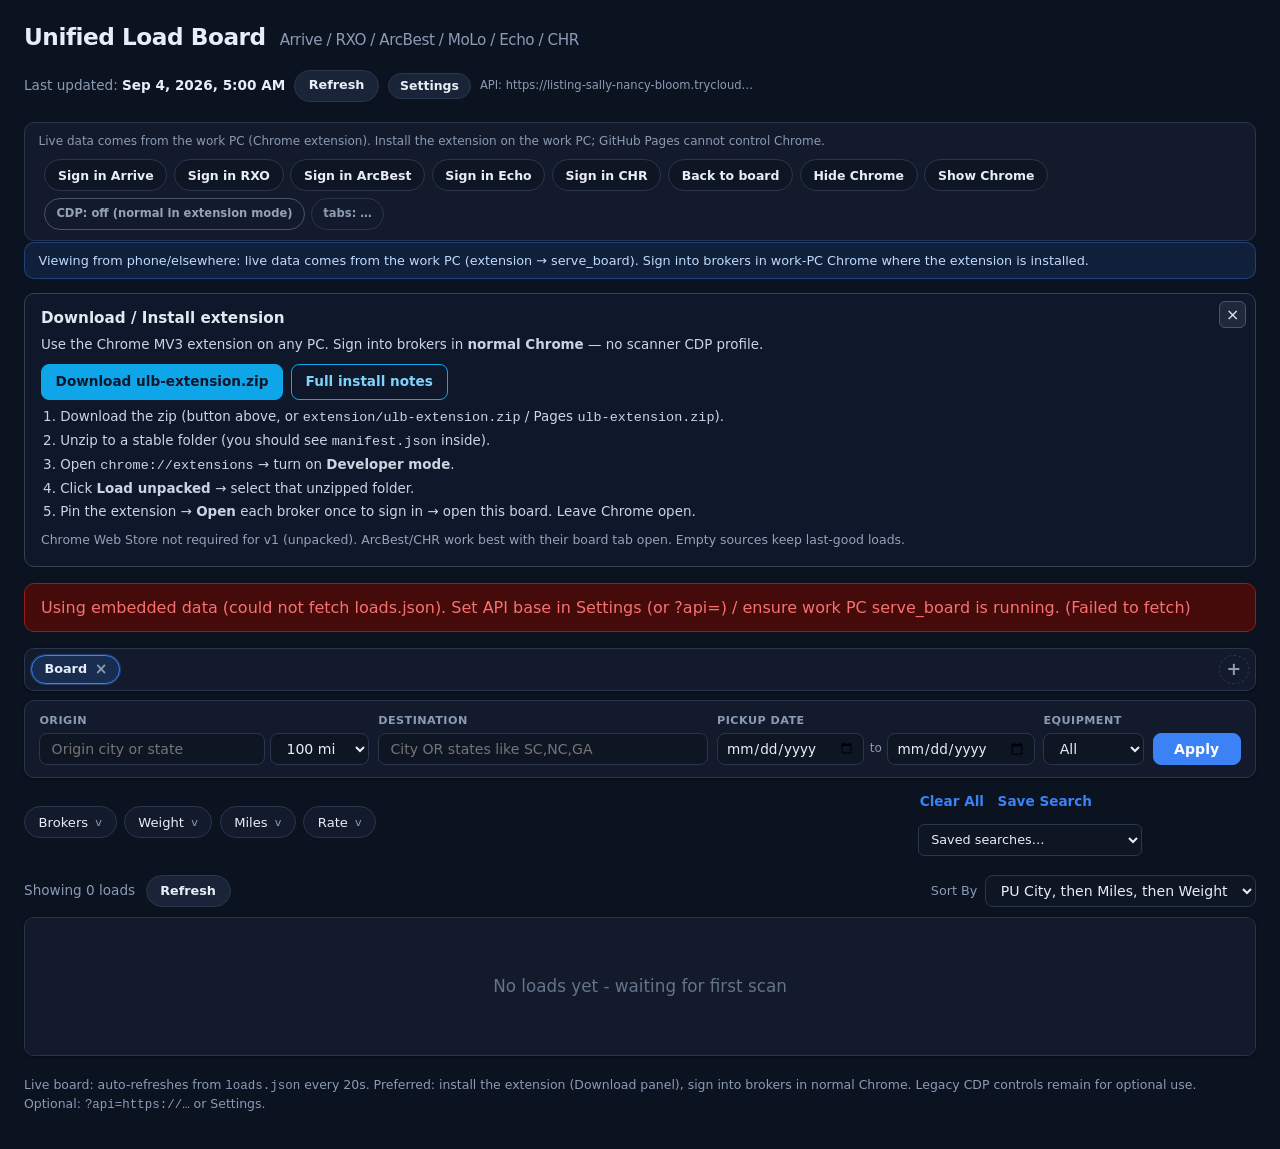
==== commit f11be30c: "Ship extension 1.1.0: honest status, Arrive/ArcBest scrape paths, board polish - Shared honestSource" ====
--- a/docs/index.html
+++ b/docs/index.html
@@ -6,10 +6,10 @@
   <title>Unified Load Board - Zygis V</title>
   <style>
     :root {
-      --bg: #0f1419;
-      --surface: #1a2332;
-      --surface-2: #243044;
-      --border: #2d3a4f;
+      --bg: #0b1220;
+      --surface: #121a2b;
+      --surface-2: #1a2438;
+      --border: #2a364d;
       --text: #e8eef7;
       --muted: #8b9bb4;
       --accent: #3b82f6;
@@ -18,18 +18,22 @@
       --arrive: #22c55e;
       --rxo: #f59e0b;
       --arcbest: #a78bfa;
+      --molo: #f472b6;
       --echo: #38bdf8;
       --chr: #fb7185;
       --warn-bg: #422006;
       --warn-border: #b45309;
       --warn-text: #fcd34d;
       --empty: #64748b;
-      --row-hover: #1e2a3d;
-      --input-bg: #121a26;
+      --row-hover: #1a2538;
+      --row-alt: rgba(255,255,255,.018);
+      --input-bg: #0e1624;
       --shadow: 0 1px 3px rgba(0,0,0,.35);
       --pop-shadow: 0 8px 28px rgba(0,0,0,.45);
-      --radius: 8px;
+      --radius: 10px;
       --chip-radius: 999px;
+      --control-h: 32px;
+      --gap: 0.55rem;
       font-family: "Inter", "Segoe UI", system-ui, -apple-system, sans-serif;
     }
 
@@ -87,9 +91,12 @@
       font: inherit;
       font-size: 0.8rem;
       font-weight: 600;
-      padding: 0.35rem 0.75rem;
+      padding: 0 0.85rem;
+      height: var(--control-h);
       border-radius: var(--chip-radius);
       cursor: pointer;
+      display: inline-flex;
+      align-items: center;
     }
     .btn-refresh:hover { background: var(--border); border-color: var(--muted); }
     .btn-refresh:disabled { opacity: 0.6; cursor: wait; }
@@ -98,9 +105,9 @@
       display: flex;
       flex-wrap: wrap;
       align-items: center;
-      gap: 0.45rem 0.65rem;
-      margin: -0.35rem 0 1rem;
-      padding: 0.55rem 0.75rem;
+      gap: var(--gap);
+      margin: 0 0 var(--gap);
+      padding: 0.65rem 0.85rem;
       background: var(--surface);
       border: 1px solid var(--border);
       border-radius: var(--radius);
@@ -128,7 +135,7 @@
     .broker-link.Arrive:hover { border-color: var(--arrive); color: var(--arrive); }
     .broker-link.RXO:hover { border-color: var(--rxo); color: var(--rxo); }
     .broker-link.ArcBest:hover { border-color: var(--arcbest); color: var(--arcbest); }
-    .broker-link.MoLo:hover { border-color: #f472b6; color: #f472b6; }
+    .broker-link.MoLo:hover { border-color: var(--molo); color: var(--molo); }
     .broker-link.Echo:hover { border-color: var(--echo); color: var(--echo); }
     .broker-link.CHR:hover { border-color: var(--chr); color: var(--chr); }
 
@@ -143,26 +150,36 @@
       background: var(--input-bg);
       border: 1px solid var(--border);
       color: var(--text);
-      border-radius: 999px;
-      padding: 0.35rem 0.75rem;
+      border-radius: var(--chip-radius);
+      padding: 0 0.8rem;
+      height: var(--control-h);
       font-size: 0.78rem;
       font-weight: 600;
       cursor: pointer;
+      display: inline-flex;
+      align-items: center;
+      white-space: nowrap;
     }
     .btn-scanner:hover { border-color: var(--accent); color: var(--accent); }
     .btn-scanner:disabled { opacity: 0.55; cursor: not-allowed; }
     .scanner-pill {
       font-size: 0.72rem;
       font-weight: 600;
-      padding: 0.25rem 0.65rem;
-      border-radius: 999px;
+      padding: 0 0.7rem;
+      height: var(--control-h);
+      border-radius: var(--chip-radius);
       border: 1px solid var(--border);
       color: var(--muted);
       background: var(--surface);
+      display: inline-flex;
+      align-items: center;
     }
     .scanner-pill.hidden { border-color: #64748b; color: #94a3b8; }
     .scanner-pill.visible { border-color: #22c55e; color: #4ade80; }
-    .scanner-pill.cdp_down, .scanner-pill.error, .scanner-pill.unavailable {
+    .scanner-pill.cdp_down, .scanner-pill.unavailable {
+      border-color: #475569; color: #94a3b8;
+    }
+    .scanner-pill.error {
       border-color: #f59e0b; color: #fbbf24;
     }
     .btn-scanner.Arrive:hover { border-color: var(--arrive); color: var(--arrive); }
@@ -324,9 +341,9 @@
 
     .source-health {
       display: none;
-      margin: 0.5rem 1.1rem 0;
+      margin: 0 0 var(--gap);
       padding: 0.55rem 0.85rem;
-      border-radius: 8px;
+      border-radius: var(--radius);
       border: 1px solid #b45309;
       background: rgba(180, 83, 9, 0.12);
       color: #fbbf24;
@@ -345,14 +362,14 @@
     .search-bar {
       display: flex;
       flex-wrap: wrap;
-      gap: 0.55rem;
+      gap: var(--gap);
       align-items: flex-end;
       background: var(--surface);
       border: 1px solid var(--border);
       border-radius: var(--radius);
-      padding: 0.85rem 1rem;
+      padding: 0.75rem 0.9rem;
       box-shadow: var(--shadow);
-      margin-bottom: 0.65rem;
+      margin-bottom: var(--gap);
     }
 
     .field {
@@ -376,9 +393,10 @@
       background: var(--input-bg);
       border: 1px solid var(--border);
       color: var(--text);
-      border-radius: 6px;
-      padding: 0.5rem 0.7rem;
-      font-size: 0.9rem;
+      border-radius: 8px;
+      padding: 0 0.7rem;
+      height: var(--control-h);
+      font-size: 0.88rem;
       outline: none;
       min-width: 0;
       width: 100%;
@@ -409,8 +427,9 @@
       background: var(--input-bg);
       border: 1px solid var(--border);
       color: var(--text);
-      border-radius: 6px;
-      padding: 0.45rem 0.5rem;
+      border-radius: 8px;
+      padding: 0 0.5rem;
+      height: var(--control-h);
       font-size: 0.85rem;
       min-width: 0;
       width: 9.2rem;
@@ -427,14 +446,17 @@
       background: var(--accent);
       border: 1px solid var(--accent);
       color: #fff;
-      border-radius: 6px;
-      padding: 0.5rem 1.25rem;
-      font-size: 0.9rem;
+      border-radius: 8px;
+      padding: 0 1.15rem;
+      font-size: 0.88rem;
       font-weight: 600;
       cursor: pointer;
       align-self: flex-end;
-      height: 2.35rem;
+      height: var(--control-h);
       min-width: 5.5rem;
+      display: inline-flex;
+      align-items: center;
+      justify-content: center;
     }
 
     .btn-search:hover { background: var(--accent-hover); border-color: var(--accent-hover); }
@@ -602,12 +624,12 @@
       border: 1px solid var(--border);
       color: var(--text);
       border-radius: var(--chip-radius);
-      padding: 0.4rem 0.85rem;
+      padding: 0 0.85rem;
       font-size: 0.82rem;
       cursor: pointer;
       user-select: none;
       white-space: nowrap;
-      height: 2rem;
+      height: var(--control-h);
       box-sizing: border-box;
     }
 
@@ -855,7 +877,7 @@
     }
 
     th, td {
-      padding: 0.7rem 0.75rem;
+      padding: 0.55rem 0.7rem;
       text-align: left;
       border-bottom: 1px solid var(--border);
       white-space: nowrap;
@@ -879,6 +901,7 @@
     th .sort-ind { opacity: 0.45; margin-left: 0.25rem; font-weight: 700; }
     th.active .sort-ind { opacity: 1; color: var(--accent); }
 
+    tbody tr:nth-child(even) { background: var(--row-alt); }
     tbody tr:hover { background: var(--row-hover); }
     tbody tr:last-child td { border-bottom: none; }
 
@@ -897,7 +920,7 @@
     .badge.Arrive { background: rgba(34,197,94,.15); color: var(--arrive); }
     .badge.RXO { background: rgba(245,158,11,.15); color: var(--rxo); }
     .badge.ArcBest { background: rgba(167,139,250,.15); color: var(--arcbest); }
-    .badge.MoLo { background: rgba(244,114,182,.15); color: #f472b6; }
+    .badge.MoLo { background: rgba(244,114,182,.15); color: var(--molo); }
     .badge.Echo { background: rgba(56,189,248,.15); color: var(--echo); }
     .badge.CHR { background: rgba(251,113,133,.15); color: var(--chr); }
 
@@ -991,7 +1014,7 @@
   </div>
 
   <div id="extensionBanner" class="banner extension-mode" role="status">
-    Extension mode — brokers signed in via normal Chrome. Loads posted by the Unified Load Board Scanner extension. Legacy CDP Chrome is optional and not required.
+    Extension mode — loads come from the Chrome extension (normal broker tabs). Legacy CDP Chrome is optional; “CDP off” is normal here, not an error.
   </div>
 
   <div class="ext-install" id="extInstallPanel" aria-label="Download and install Chrome extension">
@@ -1309,7 +1332,7 @@
         const labels = {
           hidden: "scanner: hidden",
           visible: "scanner: visible",
-          cdp_down: "legacy CDP: off (ok if using extension)",
+          cdp_down: "CDP: off (normal in extension mode)",
           extension: "mode: extension",
           unavailable: "scanner: use localhost",
           error: "scanner: error",
@@ -1400,10 +1423,14 @@
             const st = s.status || "?";
             const n = (typeof s.count === "number") ? s.count : "?";
             bits.push(name + ":" + n + (st && st !== "ok" ? "(" + st + ")" : ""));
-            if (st === "needs_login" && !(typeof n === "number" && n > 0)) problems.push(name + " needs login — open broker tab / sign in");
-            else if (st === "stale") { /* kept previous; not an alarm */ }
-            else if (st === "empty" && n === 0) problems.push(name + " 0 loads (open tab + search/refresh)");
-            else if (st === "error") problems.push(name + " error");
+            // Honesty: needs_login with loads is a lie — treat as stale for display
+            var showSt = st;
+            if (typeof n === "number" && n > 0 && st === "needs_login") showSt = "stale";
+            if (showSt !== st) bits[bits.length - 1] = name + ":" + n + "(stale)";
+            if (showSt === "needs_login") problems.push(name + " needs login — open broker tab / sign in");
+            else if (showSt === "stale") { /* kept previous; not an alarm */ }
+            else if (showSt === "empty" && n === 0) problems.push(name + " 0 loads (open tab + search/refresh)");
+            else if (showSt === "error") problems.push(name + " error");
           });
           const when = data.scannedAt ? (" · scan " + data.scannedAt) : "";
           if (problems.length) {
